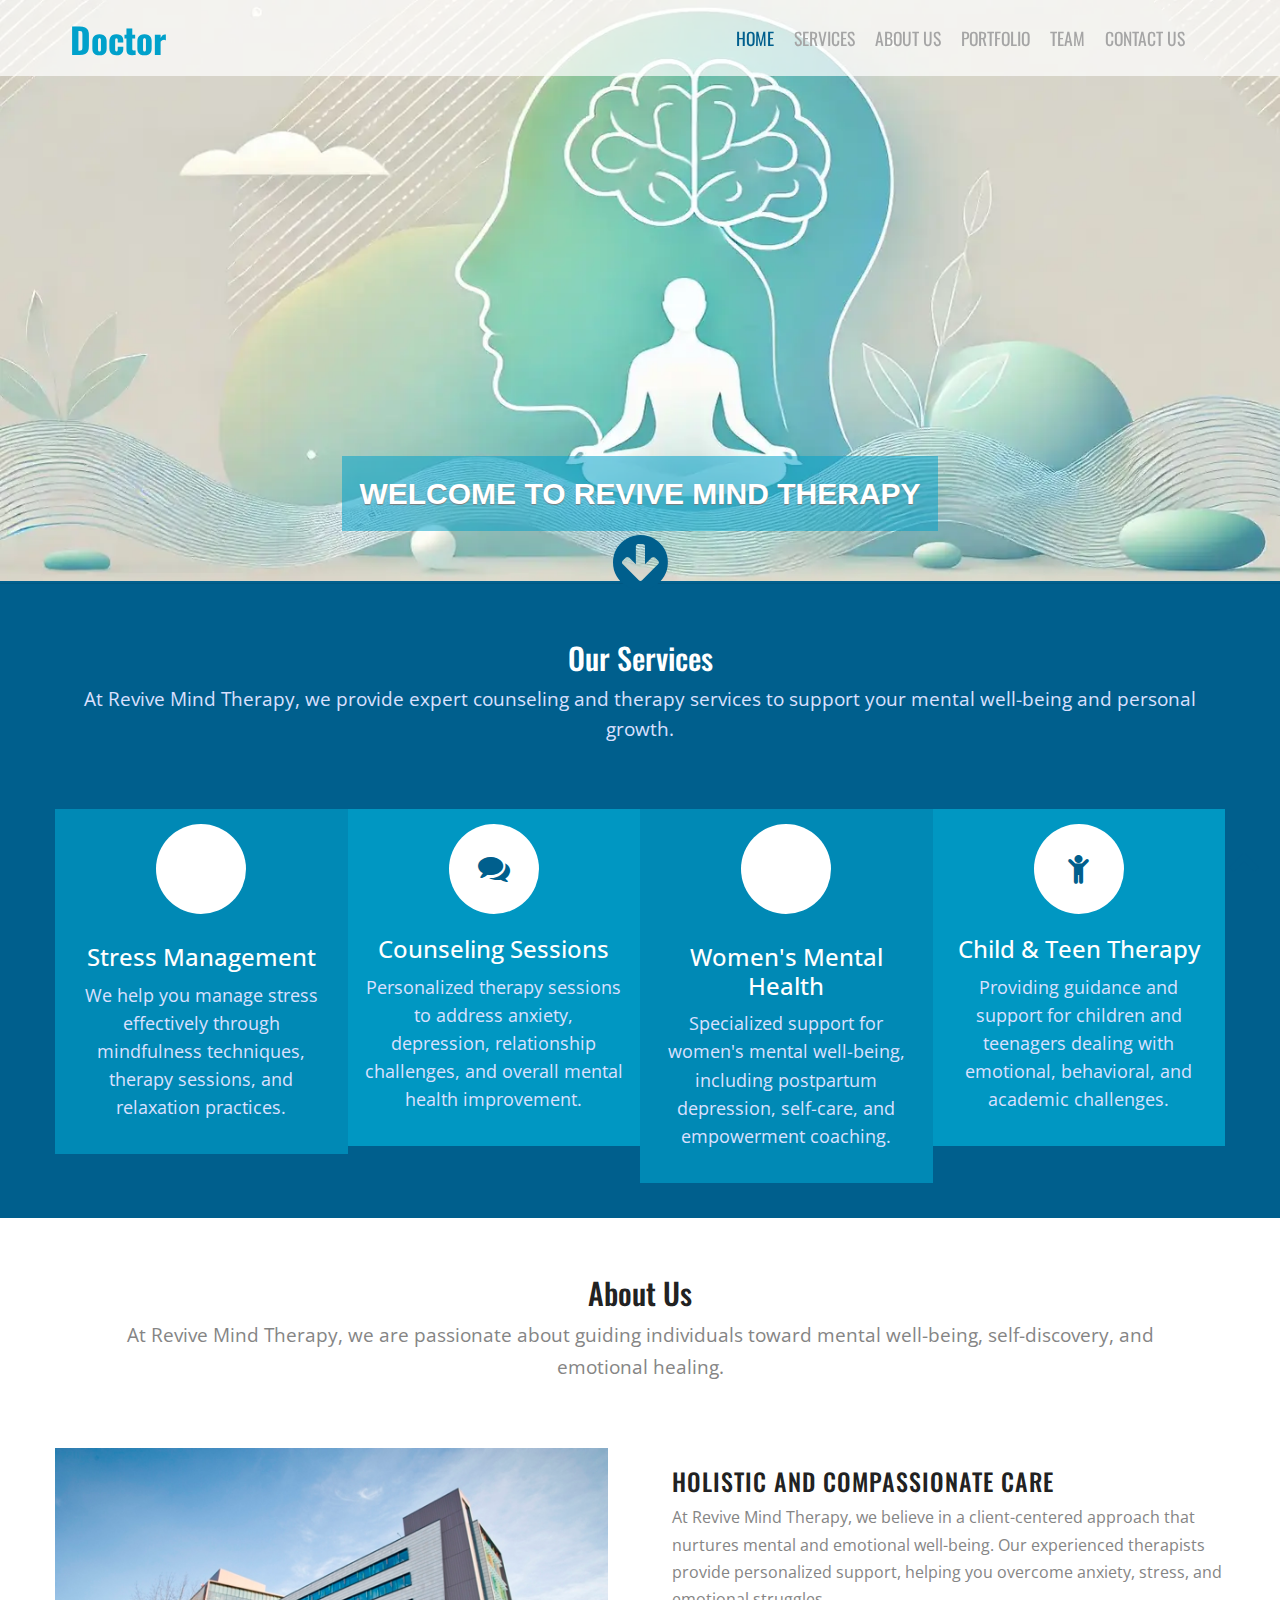
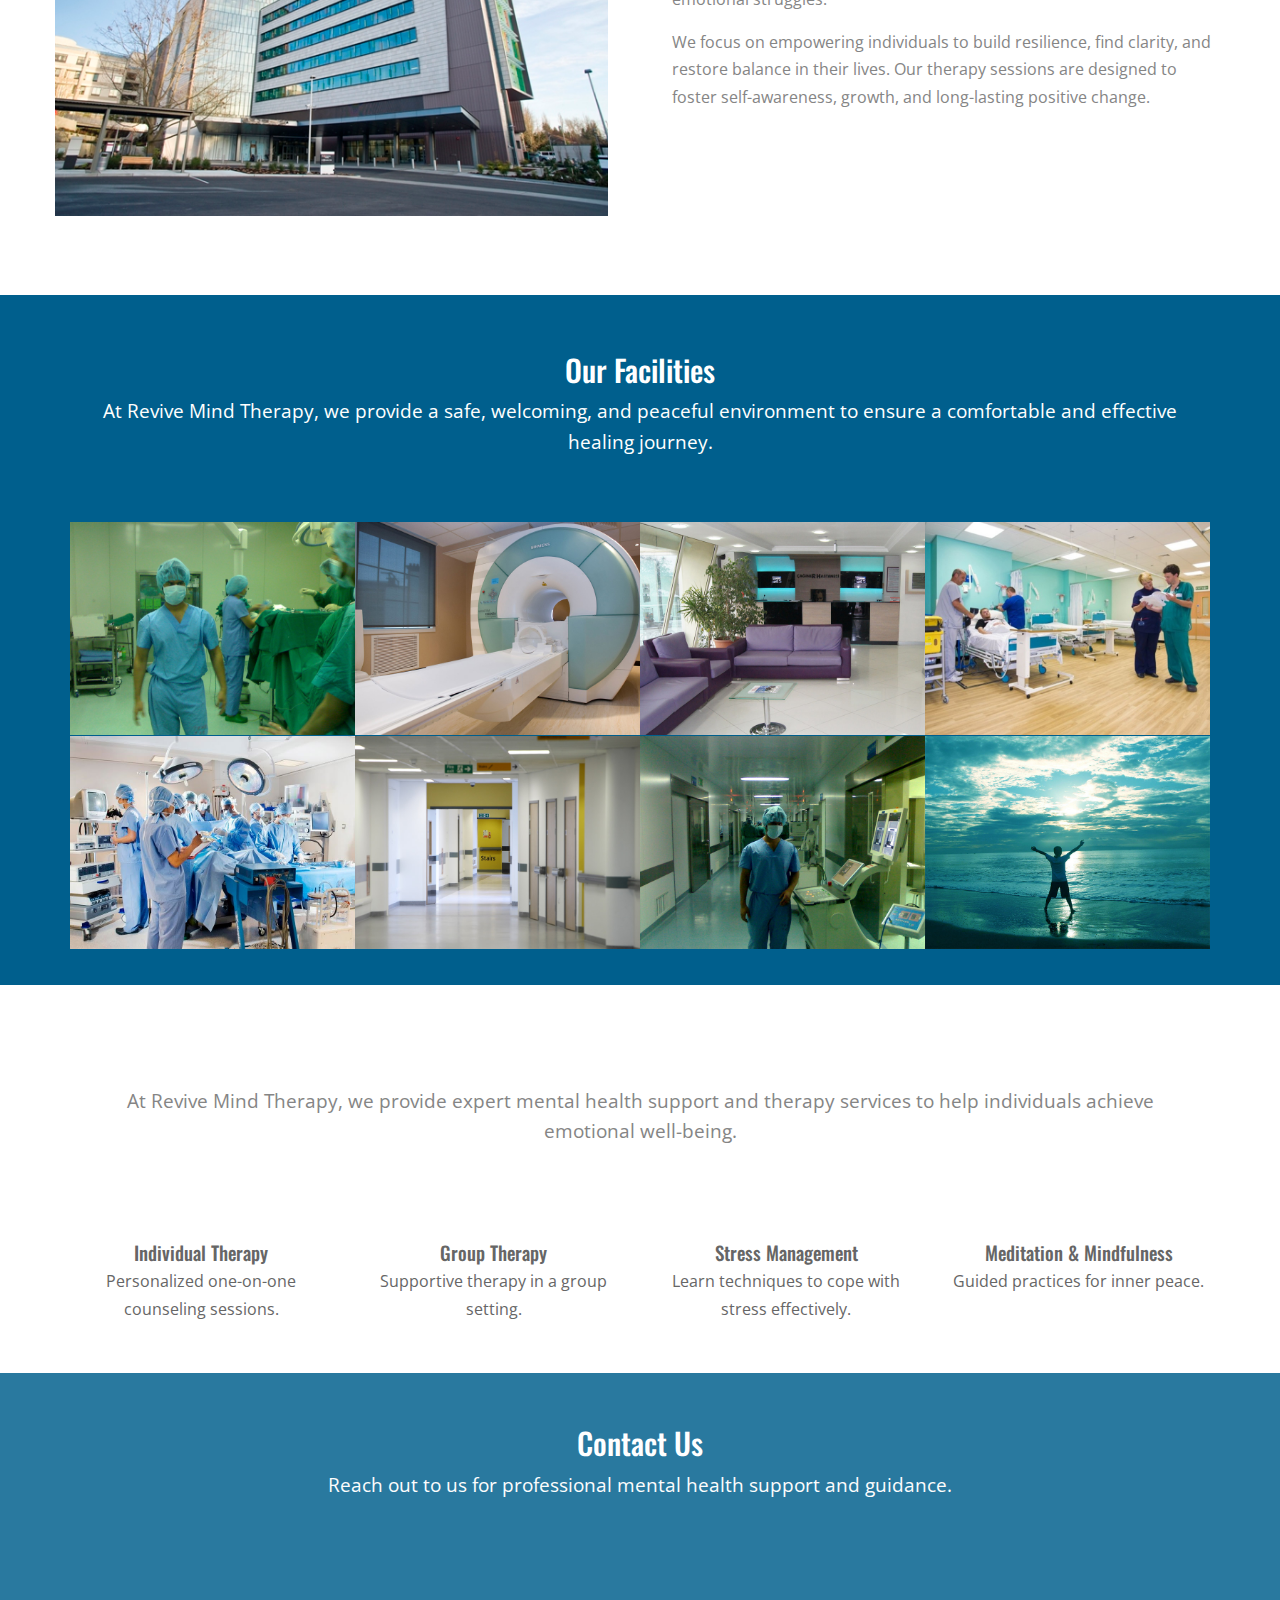
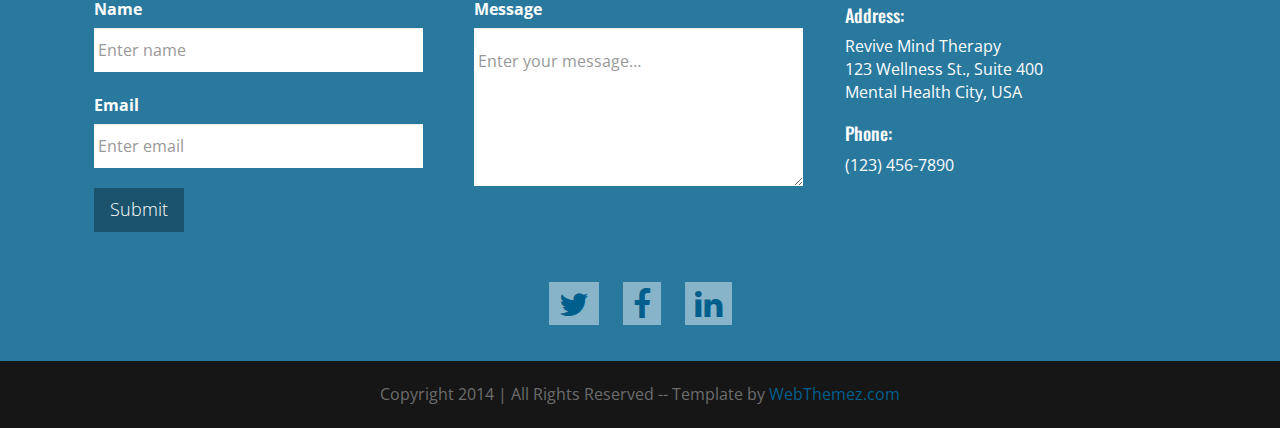
==== index.html @ 70c785b3 "ss" ====
<!--
Author: WebThemez
Author URL: http://webthemez.com
License: Creative Commons Attribution 3.0 Unported
License URL: http://creativecommons.org/licenses/by/3.0/
-->
<!doctype html>
<!--[if IE 7 ]>    <html lang="en-gb" class="isie ie7 oldie no-js"> <![endif]-->
<!--[if IE 8 ]>    <html lang="en-gb" class="isie ie8 oldie no-js"> <![endif]-->
<!--[if IE 9 ]>    <html lang="en-gb" class="isie ie9 no-js"> <![endif]-->
<!--[if (gt IE 9)|!(IE)]><!-->
<html lang="en-gb" class="no-js">
<!--<![endif]-->
<head>
<meta charset="utf-8">
<meta name="viewport" content="width=device-width, initial-scale=1, maximum-scale=1">
<!--[if lt IE 9]> 
    <meta http-equiv="X-UA-Compatible" content="IE=edge,chrome=1">
    <![endif]-->
<title>WebThemez - Single page website</title>
<meta name="description" content="">
<meta name="author" content="WebThemez">
<!--[if lt IE 9]>
        <script src="http://html5shim.googlecode.com/svn/trunk/html5.js"></script>
    <![endif]-->
<!--[if lte IE 8]>
		<script type="text/javascript" src="http://explorercanvas.googlecode.com/svn/trunk/excanvas.js"></script>
	<![endif]-->
<link rel="stylesheet" href="css/bootstrap.min.css" />
<link rel="stylesheet" type="text/css" href="css/isotope.css" media="screen" />
<link rel="stylesheet" href="js/fancybox/jquery.fancybox.css" type="text/css" media="screen" />
<link href="css/animate.css" rel="stylesheet" media="screen">
<!-- Owl Carousel Assets -->
<link href="js/owl-carousel/owl.carousel.css" rel="stylesheet">
<link rel="stylesheet" href="css/styles.css" />
<!-- Font Awesome -->
<link href="font/css/font-awesome.min.css" rel="stylesheet">
</head>

<body>
<header class="header">
  <div class="container">
    <nav class="navbar navbar-inverse" role="navigation">
      <div class="navbar-header">
        <button type="button" id="nav-toggle" class="navbar-toggle" data-toggle="collapse" data-target="#main-nav"> <span class="sr-only">Toggle navigation</span> <span class="icon-bar"></span> <span class="icon-bar"></span> <span class="icon-bar"></span> </button>
        <a href="#" class="navbar-brand scroll-top logo  animated bounceInLeft"><b><i></i>Doctor</b></a> </div>
      <!--/.navbar-header-->
      <div id="main-nav" class="collapse navbar-collapse">
        <ul class="nav navbar-nav" id="mainNav">
          <li class="active" id="firstLink"><a href="#home" class="scroll-link">Home</a></li>
          <li><a href="#services" class="scroll-link">Services</a></li>
          <li><a href="#aboutUs" class="scroll-link">About Us</a></li>
          <li><a href="#work" class="scroll-link">Portfolio</a></li>
          <li><a href="#team" class="scroll-link">Team</a></li>
          <li><a href="#contactUs" class="scroll-link">Contact Us</a></li>
        </ul>
      </div>
      <!--/.navbar-collapse--> 
    </nav>
    <!--/.navbar--> 
  </div>
  <!--/.container--> 
</header>
<!--/.header-->
<div id="#top"></div>
<section id="home">
  <div class="banner-container"> <img src="images/banner1.webp" alt="banner" />
    <div class="container banner-content">
      <div class="hero-text animated fadeInDownBig">
        <h1 class="responsive-headline" style="font-size: 40px;">Welcome to Revive Mind Therapy</h1>
        <a href="#basics" class="arrow-link"> <i class="fa fa-arrow-circle-down fa-2x"></i> </a> 
        <!--<p>Your journey to mental well-being starts here.</p>--> 
      </div>
    </div>
  </div>
</section>
<section id="services" class="page-section colord">
  <div class="container">
    <div class="heading text-center"> 
      <!-- Heading -->
      <h2>Our Services</h2>
      <p>At Revive Mind Therapy, we provide expert counseling and therapy services to support your mental well-being and personal growth.</p>
    </div>
    <div class="row"> 
      <!-- item -->
      <div class="col-md-3 text-center c1"> <i class="fa fa-heartbeat fa-2x circle"></i>
        <h3><span class="id-color">Stress Management</span></h3>
        <p>We help you manage stress effectively through mindfulness techniques, therapy sessions, and relaxation practices.</p>
      </div>
      <!-- end: --> 
      
      <!-- item -->
      <div class="col-md-3 text-center c2"> <i class="fa fa-comments fa-2x circle"></i>
        <h3><span class="id-color">Counseling Sessions</span></h3>
        <p>Personalized therapy sessions to address anxiety, depression, relationship challenges, and overall mental health improvement.</p>
      </div>
      <!-- end: --> 
      
      <!-- item -->
      <div class="col-md-3 text-center c1"> <i class="fa fa-venus fa-2x circle"></i>
        <h3><span class="id-color">Women's Mental Health</span></h3>
        <p>Specialized support for women's mental well-being, including postpartum depression, self-care, and empowerment coaching.</p>
      </div>
      <!-- end: --> 
      
      <!-- item -->
      <div class="col-md-3 text-center c2"> <i class="fa fa-child fa-2x circle"></i>
        <h3><span class="id-color">Child & Teen Therapy</span></h3>
        <p>Providing guidance and support for children and teenagers dealing with emotional, behavioral, and academic challenges.</p>
      </div>
      <!-- end:--> 
    </div>
  </div>
</section>

  <!--/.container--> 
<section id="aboutUs">
  <div class="container">
    <div class="heading text-center"> 
      <!-- Heading -->
      <h2>About Us</h2>
      <p>At Revive Mind Therapy, we are passionate about guiding individuals toward mental well-being, self-discovery, and emotional healing.</p>
    </div>
    <div class="row feature design">
      <div class="six columns right">
        <h3>Holistic and Compassionate Care</h3>
        <p>At Revive Mind Therapy, we believe in a client-centered approach that nurtures mental and emotional well-being. Our experienced therapists provide personalized support, helping you overcome anxiety, stress, and emotional struggles.</p>
        <p>We focus on empowering individuals to build resilience, find clarity, and restore balance in their lives. Our therapy sessions are designed to foster self-awareness, growth, and long-lasting positive change.</p>
      </div>
      <div class="six columns feature-media left"> <img src="images/feature-img-1.png" alt=""> </div>
    </div>
  </div>
</section>

<section id="work" class="page-section page">
  <div class="container text-center">
    <div class="heading">
      <h2>Our Facilities</h2>
      <p>At Revive Mind Therapy, we provide a safe, welcoming, and peaceful environment to ensure a comfortable and effective healing journey.</p>
    </div>
    <div class="row">
      <div class="col-md-12">
        <div id="portfolio">
          <ul class="items list-unstyled clearfix animated fadeInRight showing" data-animation="fadeInRight" style="position: relative; height: 438px;">
            <li class="item branding" style="position: absolute; left: 0px; top: 0px;"> 
              <a href="images/work/1.jpg" class="fancybox"> 
                <img src="images/work/1.jpg" alt="">
                <div class="overlay"> <span>Serene Therapy Rooms</span> </div>
              </a> 
            </li>
            <li class="item photography" style="position: absolute; left: 292px; top: 0px;"> 
              <a href="images/work/2.jpg" class="fancybox"> 
                <img src="images/work/2.jpg" alt="">
                <div class="overlay"> <span>Mindfulness & Meditation Spaces</span> </div>
              </a> 
            </li>
            <li class="item branding" style="position: absolute; left: 585px; top: 0px;"> 
              <a href="images/work/3.jpg" class="fancybox"> 
                <img src="images/work/3.jpg" alt="">
                <div class="overlay"> <span>Private Counseling Areas</span> </div>
              </a> 
            </li>
            <li class="item photography" style="position: absolute; left: 877px; top: 0px;"> 
              <a href="images/work/4.jpg" class="fancybox"> 
                <img src="images/work/4.jpg" alt="">
                <div class="overlay"> <span>Relaxation & Wellness Lounge</span> </div>
              </a> 
            </li>
            <li class="item photography" style="position: absolute; left: 0px; top: 219px;"> 
              <a href="images/work/5.jpg" class="fancybox"> 
                <img src="images/work/5.jpg" alt="">
                <div class="overlay"> <span>Support Group Spaces</span> </div>
              </a> 
            </li>
            <li class="item web" style="position: absolute; left: 292px; top: 219px;"> 
              <a href="images/work/6.jpg" class="fancybox"> 
                <img src="images/work/6.jpg" alt="">
                <div class="overlay"> <span>One-on-One Consultation Rooms</span> </div>
              </a> 
            </li>
            <li class="item photography" style="position: absolute; left: 585px; top: 219px;"> 
              <a href="images/work/7.jpg" class="fancybox"> 
                <img src="images/work/7.jpg" alt="">
                <div class="overlay"> <span>Holistic Healing Areas</span> </div>
              </a> 
            </li>
            <li class="item web" style="position: absolute; left: 877px; top: 219px;"> 
              <a href="images/work/8.jpg" class="fancybox"> 
                <img src="images/work/8.jpg" alt="">
                <div class="overlay"> <span>Tranquil Outdoor Spaces</span> </div>
              </a> 
            </li>
          </ul>
        </div>
      </div>
    </div>
  </div>
</section>

<section id="services" class="page-section">
  <div class="container">
    <div class="heading text-center"> 
      <!-- Heading -->
      <h2>Our Services</h2>
      <p>At Revive Mind Therapy, we provide expert mental health support and therapy services to help individuals achieve emotional well-being.</p>
    </div>
    <div class="team-content">
      <div class="row">
        <div class="col-md-3 col-sm-6 col-xs-6"> 
          <div class="team-member pDark"> 
            <div class="member-img"> 
              <img class="img-responsive" src="images/service-1.jpg" alt=""> </div>
            <h4>Individual Therapy</h4>
            <span class="pos">Personalized one-on-one counseling sessions.</span> </div>
        </div>
        <div class="col-md-3 col-sm-6 col-xs-6"> 
          <div class="team-member pDark"> 
            <div class="member-img"> 
              <img class="img-responsive" src="images/service-2.jpg" alt=""> </div>
            <h4>Group Therapy</h4>
            <span class="pos">Supportive therapy in a group setting.</span> </div>
        </div>
        <div class="col-md-3 col-sm-6 col-xs-6"> 
          <div class="team-member pDark"> 
            <div class="member-img"> 
              <img class="img-responsive" src="images/service-3.jpg" alt=""> </div>
            <h4>Stress Management</h4>
            <span class="pos">Learn techniques to cope with stress effectively.</span> </div>
        </div>
        <div class="col-md-3 col-sm-6 col-xs-6"> 
          <div class="team-member pDark"> 
            <div class="member-img"> 
              <img class="img-responsive" src="images/service-4.jpg" alt=""> </div>
            <h4>Meditation & Mindfulness</h4>
            <span class="pos">Guided practices for inner peace.</span> </div>
        </div>
      </div>
    </div>
  </div>
</section>
<section id="contactUs" class="contact-parlex">
  <div class="parlex-back">
    <div class="container">
      <div class="row">
        <div class="heading text-center"> 
          <!-- Heading -->
          <h2>Contact Us</h2>
          <p>Reach out to us for professional mental health support and guidance.</p>
        </div>
      </div>
      <div class="row mrgn30">
        <form method="post" action="" id="contactfrm" role="form">
          <div class="col-sm-4">
            <div class="form-group">
              <label for="name">Name</label>
              <input type="text" class="form-control" name="name" id="name" placeholder="Enter name" title="Please enter your name (at least 2 characters)">
            </div>
            <div class="form-group">
              <label for="email">Email</label>
              <input type="email" class="form-control" name="email" id="email" placeholder="Enter email" title="Please enter a valid email address">
              <button name="submit" type="submit" class="btn btn-lg btn-primary" id="submit">Submit</button>
            </div>
          </div>
          <div class="col-sm-4">
            <div class="form-group">
              <label for="comments">Message</label>
              <textarea name="comment" class="form-control" id="comments" cols="3" rows="5" placeholder="Enter your message…" title="Please enter your message (at least 10 characters)"></textarea>
            </div>
            <div class="result"></div>
          </div>
        </form>
        <div class="col-sm-4">
          <h4>Address:</h4>
          <address>
          Revive Mind Therapy<br>
          123 Wellness St., Suite 400<br>
          Mental Health City, USA <br>
          </address>
          <h4>Phone:</h4>
          <address>
          (123) 456-7890<br>
          </address>
        </div>
      </div>
    </div>
    <div class="container">
      <div class="social text-center"> <a href="#"><i class="fa fa-twitter"></i></a> <a href="#"><i class="fa fa-facebook"></i></a> <a href="#"><i class="fa fa-linkedin"></i></a> </div>
    </div>
  </div>
</section>

<!--/.page-section-->
<section class="copyright">
  <div class="container">
    <div class="row">
      <div class="col-sm-12 text-center"> Copyright 2014 | All Rights Reserved -- Template by <a href="http://webThemez.com">WebThemez.com</a> </div>
    </div>
    <!-- / .row --> 
  </div>
</section>
<a href="#top" class="topHome"><i class="fa fa-chevron-up fa-2x"></i></a> 

<!--[if lte IE 8]><script src="//ajax.googleapis.com/ajax/libs/jquery/1.11.0/jquery.min.js"></script><![endif]--> 
<script src="js/modernizr-latest.js"></script> 
<script src="js/jquery-1.8.2.min.js" type="text/javascript"></script> 
<script src="js/bootstrap.min.js" type="text/javascript"></script> 
<script src="js/jquery.isotope.min.js" type="text/javascript"></script> 
<script src="js/fancybox/jquery.fancybox.pack.js" type="text/javascript"></script> 
<script src="js/jquery.nav.js" type="text/javascript"></script> 
<script src="js/jquery.fittext.js"></script> 
<script src="js/waypoints.js"></script> 
<script src="js/custom.js" type="text/javascript"></script> 
<script src="js/owl-carousel/owl.carousel.js"></script>
</body>
</html>
---- css/isotope.css ----
/* Start: Recommended Isotope styles */

/**** Isotope Filtering ****/

.isotope-item {
  z-index: 2; 
padding: 5px;
background: #FFE4A9;
}

.isotope-hidden.isotope-item {
  pointer-events: none;
  z-index: 1;
}

/**** Isotope CSS3 transitions ****/

.isotope,
.isotope .isotope-item {
  -webkit-transition-duration: 0.8s;
     -moz-transition-duration: 0.8s;
      -ms-transition-duration: 0.8s;
       -o-transition-duration: 0.8s;
          transition-duration: 0.8s;
}

.isotope {
  -webkit-transition-property: height, width;
     -moz-transition-property: height, width;
      -ms-transition-property: height, width;
       -o-transition-property: height, width;
          transition-property: height, width;
}

.isotope .isotope-item {
  -webkit-transition-property: -webkit-transform, opacity;
     -moz-transition-property:    -moz-transform, opacity;
      -ms-transition-property:     -ms-transform, opacity;
       -o-transition-property:         top, left, opacity;
          transition-property:         transform, opacity;
}

/**** disabling Isotope CSS3 transitions ****/

.isotope.no-transition,
.isotope.no-transition .isotope-item,
.isotope .isotope-item.no-transition {
  -webkit-transition-duration: 0s;
     -moz-transition-duration: 0s;
      -ms-transition-duration: 0s;
       -o-transition-duration: 0s;
          transition-duration: 0s;
}

/* End: Recommended Isotope styles */



/* disable CSS transitions for containers with infinite scrolling*/
.isotope.infinite-scrolling {
  -webkit-transition: none;
     -moz-transition: none;
      -ms-transition: none;
       -o-transition: none;
          transition: none;
}



/**** Isotope styles ****/

/* required for containers to inherit vertical size from window */
/*html,
body {
  height: 100%;
}*/

#container {
  border: 1px solid #666;
  padding: 5px;
  margin-bottom: 20px;
}

.element {
  width: 110px;
  height: 110px;
  margin: 5px;
  float: left;
  overflow: hidden;
  position: relative;
  background: #888;
  color: #222;
  -webkit-border-top-right-radius: 1.2em;
      -moz-border-radius-topright: 1.2em;
          border-top-right-radius: 1.2em;
}

.element.alkali          { background: #F00; background: hsl(   0, 100%, 50%); }
.element.alkaline-earth  { background: #F80; background: hsl(  36, 100%, 50%); }
.element.lanthanoid      { background: #FF0; background: hsl(  72, 100%, 50%); }
.element.actinoid        { background: #0F0; background: hsl( 108, 100%, 50%); }
.element.transition      { background: #0F8; background: hsl( 144, 100%, 50%); }
.element.post-transition { background: #0FF; background: hsl( 180, 100%, 50%); }
.element.metalloid       { background: #08F; background: hsl( 216, 100%, 50%); }
.element.other.nonmetal  { background: #00F; background: hsl( 252, 100%, 50%); }
.element.halogen         { background: #F0F; background: hsl( 288, 100%, 50%); }
.element.noble-gas       { background: #F08; background: hsl( 324, 100%, 50%); }


.element * {
  position: absolute;
  margin: 0;
}

.element .symbol {
  left: 0.2em;
  top: 0.4em;
  font-size: 3.8em;
  line-height: 1.0em;
  color: #FFF;
}
.element.large .symbol {
  font-size: 4.5em;
}

.element.fake .symbol {
  color: #000;
}

.element .name {
  left: 0.5em;
  bottom: 1.6em;
  font-size: 1.05em;
}

.element .weight {
  font-size: 0.9em;
  left: 0.5em;
  bottom: 0.5em;
}

.element .number {
  font-size: 1.25em;
  font-weight: bold;
  color: hsla(0,0%,0%,.5);
  right: 0.5em;
  top: 0.5em;
}

.variable-sizes .element.width2 { width: 230px; }

.variable-sizes .element.height2 { height: 230px; }

.variable-sizes .element.width2.height2 {
  font-size: 2.0em;
}

.element.large,
.variable-sizes .element.large,
.variable-sizes .element.large.width2.height2 {
  font-size: 3.0em;
  width: 350px;
  height: 350px;
  z-index: 100;
}

.clickable .element:hover {
  cursor: pointer;
}

.clickable .element:hover h3 {
  text-shadow:
    0 0 10px white,
    0 0 10px white
  ;
}

.clickable .element:hover h2 {
  color: white;
}
---- css/styles.css ----
/*--
Author: WebThemez
Author URL: http://webthemez.com
License: Creative Commons Attribution 3.0 Unported
License URL: http://creativecommons.org/licenses/by/3.0/
--*/

@import url(http://fonts.googleapis.com/css?family=Open+Sans:400,700,600);
@import url(http://fonts.googleapis.com/css?family=Oswald:400,700);
* {
	margin: 0;
	padding: 0;
	font-family: 'Open Sans', sans-serif;
}
body {
	height: 100%;
	font-family: 'Open Sans', sans-serif;
	font-size: 16px;
	line-height: 1.7;
	color: #666666;
	-webkit-font-smoothing: antialiased;
	-webkit-text-size-adjust: 100%;
	background: #fff;
	transition: all 0.3s linear;
	-webkit-transition: all 0.3s linear;
	-moz-transition: all 0.3s linear;
	-o-transition: all 0.3s linear;
}
::selection {
	color: #fff;
	background: #005f8d;
}

::-moz-selection {
 color: #fff;
 background: #005f8d;
}
p {
	color: #858585;
	margin: 0 0 1em !important;
}
h1, h2, h3, h4, h5, h6 {
	font-family: 'Oswald', sans-serif;
}
.fitImage {
	max-width: 100%;
	vertical-align: middle;
	display: inline-block;
}
.animated {
	/* -webkit-animation-duration: 1s; */
	animation-duration: 1s;
	-webkit-animation-delay: 0s;
	animation-delay: 0s;
}
.mcbook {
	opacity: 0;
}
.show {
	opacity: 1;
}
.pDark p {
	color: #6D6D6D;
}
#services .circle:hover {
	transform: rotate(360deg);
	-webkit-transform: rotate(360deg);
	-moz-transform: rotate(360deg);
	-o-transform: rotate(360deg);
	-ms-transform: rotateY(360deg);
	transition: all 0.2s linear 0s;
	-webkit-transition: all 0.2s linear 0s;
	-moz-transition: all 0.2s linear 0s;
	-o-transition: all 0.2s linear 0s;
}
.pDark h3 {
	color: #BEBEBE;
}
.btn {
	background: #005f8d;
}
.btn:hover {
	background: #145AC4;
}
.btn, .form-control, .team-socials i {
	border-radius: 5px !important;
}
.form-group {
	margin: 0 auto;
	margin-bottom: 15px;
	width: 95%;
}
.form-control {
	border: none;
	padding: 22px 4px;
	outline: none;
	color: #5A5A5A;
	margin: 0;
	width: 210px;
	max-width: 100%;
	display: block;
	margin-bottom: 20px;
	background: #fff;
	font-size: inherit;
	border-radius: 0px !important;
	width: 99%;
}
.button-outline {
	-webkit-font-smoothing: antialiased;
	display: inline-block;
	vertical-align: middle;
	zoom: 1;
	color: #fff;
	padding: 10px 25px;
	border: 2px solid #fff;
	border-radius: 0px;
	font-size: 16px;
	font-weight: 400;
	background: rgba(255,255,255,0.15);
}
.button-outline:hover {
	color: #fff;
	background: rgba(255,255,255,0.35);
}
a {
	color: #005f8d;
	text-decoration: none;
	text-shadow: none;
	-webkit-transition: all 0.2s linear;
	-moz-transition: all 0.2s linear;
	-ms-transition: all 0.2s linear;
	-o-transition: all 0.2s linear;
	transition: all 0.2s linear;
}
a:hover {
	color: #000;
	text-decoration: none;
}
.btn {
	border: 0px;
	border-radius: 0px;
}
.btn-primary {
	background: #005f8d;
}
.form-control {
	border-radius: 0px;
}
.mrgn30 {
	margin: 30px 0;
}
.copyright {
	color: #6D6D6D;
	background: #161616;
	padding: 20px 0;
}
#top {
	position: relative;
}
.topHome {
	position: fixed;
	bottom: 20px;
	right: 20px;
	z-index: 5;
}
.topHome:hover {
	color: #F89F9F;
}
/* Header 
----------------------------------------------*/
#section-top {
	background: #4E4E4E;
}
#section-top ul {
	margin: 0;
	padding: 0;
	list-style: none;
	float: right;
}
#section-top ul li {
	display: inline-block;
}
#section-top ul li a {
	border-radius: 2px;
	display: inline-block;
	height: 35px;
	line-height: 35px;
	width: 35px;
	text-align: center;
}
#section-top .region-top-first {
	float: right;
}
.header {
	position: fixed;
	width: 100%;
	z-index: 50;
	border-radius: 0;
	top: 0px;
	background: rgba(255, 255, 255, 0.70);
}
.addBg {
	background: #00a1cb;
	transition: all 0.3s linear;
	-webkit-transition: all 0.3s linear;
	-moz-transition: all 0.3s linear;
	-o-transition: all 0.3s linear;
}
.navbar-inverse {
	background: transparent;
}
.navbar-inverse .navbar-toggle {
	background-color: #005f8d;
}
.navbar-inverse .navbar-toggle .icon-bar {
/*background-color: #005f8d;*/
}
.navbar-inverse .navbar-toggle:hover, .navbar-inverse .navbar-toggle:focus {
	background: #005f8d;
}
.navbar-inverse .navbar-nav > li > a:hover, .navbar-inverse .navbar-nav > li > a:focus {
	color: #00a1cb;
}
.addBg .navbar-inverse .navbar-nav > li > a:hover, .navbar-inverse .navbar-nav > li > a:focus {
	color: #005f8d;
}
.navbar-inverse .navbar-toggle:hover .icon-bar {
	background: #fff;
}
.navbar-toggle {
}
.hero-text h1 {
	color: #fff !important;
}
.hero-text {
	color: #000;
	width: 83%;
	text-align: center;
	margin: 40% auto 24px auto;
	font-family: 'Oswald', sans-serif;
}
.hero-text p {
	font-family: 'Oswald', sans-serif;
	padding: 0;
	margin: 12px 8% 0;
	text-shadow: 0px 1px 2px rgba(0, 0, 0, .2);
}
/*.carousel-inner*/
#myCarousel {
	margin-top: 50px;
	border-bottom: 4px solid #005f8d;
}
.carousel-inner > .item {
}
.carousel-caption {
	padding: 0px;
	bottom: 40%;
	display: block;
	height: 80px;
}
.carousel-caption h1 {
	font-size: 45px;
	padding: 10px 15px;
	background: rgba(128, 180, 33, 0.80);
	color: #FFFFFF;
	text-shadow: none;
	font-weight: bold;
	display: inline-block;
}
.carousel-caption h3 {
	font-size: 30px;
	color: #1C4604;
	font-weight: bold;
	text-shadow: #fff 1px 1px 1px;
}
.actionPanel {
	padding: 25px 0;
	background: #005f8d;
}
.actionPanel h3 {
	margin: 0px;
}
.circle {
	background: #fff;
	height: 90px;
	width: 90px;
	border-radius: 95px;
	color: #005f8d;
	line-height: 90px !important;
}
#section-strapline {
	background: #f00bfff;
	line-height: 42px;
	clear: both;
}
/*----Nav ----*/
.header .navbar-brand {
	float: left;
	padding: 22px 15px;
	line-height: 18px;
	height: 50px;/*color:#005f8d;*/
}
.navbar-brand b {
	color: #00a1cb;
	font-family: 'Oswald', sans-serif;
	font-weight: 900;
}
.addBg .navbar-brand b {
	color: #fff;
}
.navbar-brand b i {
	color: #fff;
	font-style: normal;
}
.logo {
	font-size: 2.2em;
	text-shadow: none;
	margin: 8px 0 0 0;
}
.logo:hover {
	color: #5A5A5A;
}
.header .navbar {
	margin: 0;
	background: transparent;
	border: 0;
}
.navbar-inverse .navbar-nav > li > a {
	color: #A5A5A5;
	font-size: 1.2em;
	line-height: normal;
	margin: 17px;
	padding: 6px 0px !important;
	border-radius: 5px;
	font-family: 'Oswald', sans-serif;
	font-weight: 400;
	text-transform: uppercase;
}
.addBg .navbar-inverse .navbar-nav > li > a {
	color: #fff;
}
.navbar-inverse .navbar-nav > .active > a, .navbar-inverse .navbar-nav > .active > a:hover, .navbar-inverse .navbar-nav > .active > a:focus {
	color: #005f8d;
	background: none;
	border-radius: 0px;
}
.addBg .navbar-inverse .navbar-nav > .active > a, .addBg .navbar-inverse .navbar-nav > .active > a:hover, .addBg .navbar-inverse .navbar-nav > .active > a:focus {
	color: #00486B;
	background: none;
	border-radius: 0px;
}
.navbar-inverse .navbar-nav > .active {
}
.header .navbar-nav > li > a {
	padding: 25px 18px;
}
.page-section {
	width: 100%;
	height: auto;
	padding: 35px 0;
}
.noPadd {
	padding: 0;
}
.page-section h1 {
	font-size: 3.5em;
	margin: 90px 0 30px;
	line-height: 1.2em;
}
.page-section h1 span {
	font-weight: 200;
}
.page-section h2 {
	color: #005f8d;
}
.page-section p {
	font-size: 1.1em;
	line-height: 1.6em;
}
.darkBg {
	background: #000;
}
.darkBg .fa {
	color: #005f8d;
}
/*--- Banner ----*/
.banner-container {
	width: 100%;
	position: relative;
	padding: 0px;
	box-shadow: 0px 0px 1px rgba(0,0,0,0.4);
	/*background: url("../images/banner-bg.jpg") no-repeat;*/
	background-size: 100% 100%;
	background-size: cover;
	position: relative;
	border-bottom: 2px #005f8d solid;
}
.banner-container > img {
	width: 100%;
}
.banner-content {
	position: absolute;
	z-index: 3;
	top: 0px;
	left: 0px;
	right: 0px;
}
.hero-text h1 {
	color: #fff;
	font-size: 6.5em;
	margin: 2% 0 30px;
	line-height: 1.5em;
	font-family: 'Roboto', sans-serif;
	text-shadow: 1px 1px 1px #8F8F8F;
	font-weight: 900;
	font-size: 48px;
	margin: 37px 0 13px;
	text-transform: uppercase;
	text-shadow: 0 1px 1px rgba(124, 124, 124, 1);
	background: rgba(0, 161, 203, 0.53);
	display: inline-block;
	/* float: left; */
	margin: 0 auto;
	text-align: center;
	padding: 15px 17px;
}
.hero-text p {
	font-size: 1.6em;
	color: #fff;
	font-style: normal;
	font-family: 'Roboto', sans-serif;
	text-shadow: 1px 1px 1px #8F8F8F;
}
.arrow-link {
	display: block;
	font-size: 32px;
	margin-top: 20px;
	height: 60px;
	line-height: 60px;
	overflow: hidden;
	text-align: center;
	vertical-align: top;
	width: 60px;
	margin: 0 auto;
}
a.arrow-link {
	color: #005f8d;
}
a.arrow-link:hover {
	color: #005f8d;
}
.colord {
	background: #005f8d;
}
.colord p {
	color: #DAE0FF;
}
.colord h3 {
	color: #fff;
}
.c1 {
	background: rgba(0, 161, 203, 0.64);
	padding: 15px;
}
.c2 {
	background: rgba(0, 161, 203, 0.85);
	padding: 15px;
}
.c1:hover, .c2:hover {
	background: rgba(0, 43, 54, 0.89);
	cursor: pointer;
}
.hero-button {
	text-align: center;
	background: rgba(255, 255, 255, 0.36);
	border: 1px solid #fff;
	padding: 20px;
	display: inline-block;
	margin: 0 auto;
	clear: left;
	width: auto;
}
.hero-img {
	text-align: center;
	margin: 124px auto 24px auto;
}
.da-slider {
	margin: 0 auto !important;
}
.heading h2 {
	color: #222;
}
#contactUs .heading h2 {
	color: #fff;
}
.sub-heading {
	padding: 15px 0;
}
.sub-heading h2 {
	font-size: 18px;
	margin: 15px 0 8px !important;
}
.sub-heading p {
	color: #5A5A5A;
}
.heading {
	padding: 3px 10px;
	padding-bottom: 15px;
	margin-bottom: 30px;
	display: block;
}
.heading p {
	font-size: 1.2em;
}
.pdingBtm30 {
	padding-bottom: 30px;
}
.da-arrows span:after {
	width: 25px;
	height: 37px;
}
.da-arrows span {
	position: absolute;
	top: 50%;
	height: 34px;
	width: 34px;
	border-radius: 60px;
	background: none;
}
.da-dots span {
	display: inline-block;
	position: relative;
	width: 16px;
	height: 16px;
	border-radius: 50%;
	background: rgba(255, 255, 255, 0.13);
	margin: 3px;
	cursor: pointer;
	box-shadow: 1px 1px 1px rgba(0,0,0,0.1) inset, 1px 1px 1px rgba(255,255,255,0.1);
	border: 2px solid #005f8d;
}
img, video, iframe, embed, object {
	max-width: 100%;
	height: auto;
}
/* Features
    -------------------------------------------------*/
#aboutUs {
	background: #fff;
	padding-top: 35px;
	padding-bottom: 25px;
	overflow: hidden;
}
#aboutUs .feature {
	margin-top: 30px;
	margin-bottom: 54px;
}
#aboutUs .right {
	padding-left: 32px;
	float: right;
}
#aboutUs .left {
	padding-right: 32px;
	float: left;
}
#aboutUs h3 {
	font: 18px/34px;
	text-transform: uppercase;
	letter-spacing: 1px;
	color: #222;
}
.fluid-video-wrapper {
	margin-top: 18px;
}
#aboutUs .left {
	padding-right: 32px;
	float: left;
}
#aboutUs .right {
	float: right;
}
.row .six {
	width: 50%;
}
/* Services
    -------------------------------------------------*/
.grid .text-content {
	padding-left: 35%;
}
.grid .text-content {
	display: block;
	padding-left: 19%;
	padding-right: 8%;
}
.grid .grid-item {
}
.grid .text-content h5 {
	font-weight: bold;
}
.grid .grid-item .item-content {
	display: block;
	outline: none;
	text-decoration: none;
	padding: 20px 0;
}
.item-content .fa {
	position: absolute;
	color: #646464;
	font-size: 4.5em;
	top: 36px;
}
/* Team
    ---------------------------------------------------*/
.team-member {
	margin-bottom: 15px;
}
.member-img {
	overflow: hidden;
	padding: 5px;
}
.team-member .member-img img {
	max-width: 250px;
	margin: 0 auto;
}
.team-member h4 {
	font-size: 19px;
	line-height: 32px;
	margin: 10px 0 0;
	text-align: center;
}
.team-member .pos {
	display: block;
	margin: 0;
	text-align: center;
}
.team-member .contact a {
	padding: 0 8px;
}
.team-socials a {
	background: white;
	padding: 7px 0;
	margin: 2px;
}
#contactUs {
/*background: #005f8d;*/;
}
#contactUs .btn {
	border-radius: 0px !important;
	background: rgba(0, 0, 0, 0.32);
}
.descrition {
	min-height: 90px;
	/*text-align: center;*/
    /*border-bottom: 1px solid #dadde2;*/
	padding: 5px 15px;
}
.team-member {
	padding-top: 5px;
}
.team-socials {
	margin: 15px 0;
	opacity: 0;
	text-align: center;
}
.team-member:hover .team-socials {
	opacity: 1;
	-webkit-transition: all 1s ease;
	-moz-transition: all 1s ease;
	-ms-transition: all 1s ease;
	-o-transition: all 1s ease;
	transition: all 1s ease;
}
.team-socials i {
	width: 35px;
	height: 35px;
	position: relative;
	display: inline-block;
	text-align: center;
	font-size: 18px;
}
#services h2 {
	color: #fff;
}
/* --Portfolio----- */
#work {
	background: #005f8d;
	color: #fff;
}
#work h2 {
	color: #fff !important;
}
#work p {
	color: #fff;
}
#portfolio {
	width: 100%
}
#portfolio .filters {
	margin-bottom: 20px
}
#portfolio .filters li a {
	color: #999;
	font-weight: 600;
	text-transform: uppercase;
}
#portfolio .filters li a, #portfolio .filters li a:hover, #portfolio .filters li a:focus {
	color: #FF9393
}
#portfolio .filters li a.active {
	color: #fff
}
#portfolio .items {
	margin-bottom: 0
}
#portfolio .items li {
	position: relative;
	float: left;
	width: 25%;
	overflow: hidden;
}
#portfolio .items li a img {
	width: 100%;
	-webkit-transition: all 0.3s ease-in-out;
	-moz-transition: all 0.3s ease-in-out;
	-o-transition: all 0.3s ease-in-out;
	transition: all 0.3s ease-in-out;
}
#portfolio .items li a .overlay {
	position: absolute;
	top: 0;
	left: 0;
	width: 100%;
	height: 100%;
	background-color: #000;
	background-color: rgba(0,0,0,0.6);
	-webkit-transition: all 0.3s ease-in-out;
	-moz-transition: all 0.3s ease-in-out;
	-o-transition: all 0.3s ease-in-out;
	transition: all 0.3s ease-in-out;
	opacity: 0;
}
#portfolio .items li a .overlay span {
	color: #FFF;
	position: absolute;
	height: 50px;
	top: 50%;
	left: 0px;
	right: 0px;
	margin-top: -25px;
	line-height: 50px;
}
#portfolio .items li a:hover .overlay {
	opacity: 1
}
#portfolio .items li a:hover img {
	-webkit-transform: scale(1.1);
	-moz-transform: scale(1.1);
	-ms-transform: scale(1.1);
	-o-transform: scale(1.1);
	transform: scale(1.1);
}
nav#filter {
	margin-bottom: 1.5em;
}
nav#filter li {
	display: inline-block;
	margin: 0 0 0 5px;
}
nav#filter a {
	padding: 4px 12px;
	line-height: 20px;
	border: 1px solid #005f8d;
	text-decoration: none;
}
.current {
	background: #005f8d;
	color: #fff;
}
.page-section.intro {
	min-height: 600px;
}
.btn {
	font-weight: 200;
}
.btn-dark {
	background: #444;
	color: #fff;
}
.btn-dark:hover {
	background: #000;
	color: #fff;
}
.back-to-top {
	display: inline-block;
	clear: both;
	background: #fff;
	color: #333;
	padding: 0 10px 5px;
	margin: 20px 0 0;
	text-shadow: none;
}
.back-to-top:hover {
	background: #333;
	color: #fff;
	text-decoration: none;
}
hr {
	border-color: #ddd;
}
body {
	margin: 0;
	font-family: Arial, sans-serif;
}
#navigation {
	position: fixed;
	top: 0;
	right: 0;
	margin: 0;
	padding: 0;
	width: 200px;
	background: #ffffff;
	box-shadow: 0 10px 10px -10px #000000;
}
#navigation > li {
	margin: 0;
	padding: 0;
	list-style: none;
}
#navigation > li > a {
	margin: 1px;
	color: #000000;
	background: #cccccc;
	display: block;
	padding: 5px;
	text-decoration: none;
	transition: all 400ms;
}
#navigation > li > a.current, #navigation > li:hover > a {
	background: #999999;
}
.pageSection {
	min-height: 600px;
	padding: 20px;
	background: #dddddd;
}
.pageSection:nth-child(odd) {
	background: #eeeeee;
}
.socialIcons li {
	list-style: none;
	display: inline;
	margin-right: 6px;
}
footer {
	border-top: 1px solid #e5e5e5;
	padding: 45px 0;
	background: #fff;
}
.social a:hover {
	color: #000;
}
.social a {
	font-size: 32px;
	margin: 0 10px;
	color: #005f8d;
	background: rgba(255, 255, 255, 0.44);
	padding: 0px 10px;
}
.contact ul li {
	margin-bottom: 10px;
}
.contact ul li i {
	margin-right: 15px;
}
/*Clients*/
.clients #owl-demo .item {
	background: none;
}
.clients .helper {
	display: inline-block;
	height: 100%;
	vertical-align: middle;
}
.clients .helper img {
	vertical-align: middle;
	max-height: 70px;
	max-width: 80%;
}
.clients .helper:hover {
	cursor: e-resize;
}
.clients .customNavigation > a {
	font-size: 25px;
	cursor: pointer;
	margin: 0px 5px;
}
.portfolio-item img:hover {
	width: 110%;
	height: 110%;
}

@media (min-width: 768px) {
.header .navbar-brand {
	padding-left: 0;
}
.navbar-nav {
	float: right;
}
.navbar-inverse .navbar-nav > li > a {
	font-size: 1.1em;
	padding: 6px 0px !important;
	border-radius: 5px;
	margin: 19px 10px;
}
}

@media (max-width: 768px) {
.hero-text {
	color: #000;
	width: 83%;
	text-align: center;
	margin: 27% auto 24px auto;
}
.hero-text h1 {
	font-size: 21px !important;
}
a.arrow-link {
	display: none;
}
.banner-container {
	background-size: contain;
}
.row .six {
	width: auto;
}
.da-slide h2 {
	font-size: 28px;
}
.banner-content p {
	font-size: 1.2em;
	text-shadow: none;
}
.hero-img {
	display: none;
}
.da-slide p {
	width: 67%;
	top: 122px;
}
.team-member .member-img img {
	max-width: 100%;
}
.da-slider {
	height: 380px;
	width: 100%;
	min-width: initial;
	margin: 0px !important;
}
.header .navbar-nav > li > a {
	padding: 25px 12px;
}
.portfolio-item img {
	text-decoration: none;
	display: block;
	width: 330px;
	height: 228px;
	float: left;
	margin: 0 3px 3px 0;
	opacity: 1;
	-webkit-transform: scale(1, 1);
	-webkit-transition-timing-function: ease-out;
	-webkit-transition-duration: 250ms;
	-moz-transform: scale(1, 1);
	-moz-transition-timing-function: ease-out;
	-moz-transition-duration: 250ms;
}
.portfolio-item:hover .folio-info {
	top: 0px;
}
.portfolio-item .portfolio-desc .folio-info {
	padding: 0px;
}
.portfolio-item .portfolio-desc .folio-info h5 {
	font-size: 1em;
}
;
}

@media (max-width:760px) {
.header .navbar-nav > li > a {
	padding: 7px 12px;
	font-size: 14px;
}
.navbar-inverse .navbar-collapse, .navbar-inverse .navbar-form {
	border-color: #A8A8A8;
}
;
}

@media (max-width: 480px) {
.banner-container {
	background-size: contain;
}
.hero-text h1 {
	font-size: 17px !important;
}
.banner-container > img {
	width: 100%;
	height: 240px;
}
.responsive-headline {
	font-size: 16px !important
}
.hero-text {
	margin-top: 29%;
}
.navbar {
	min-height: 69px;
}
.arrow-link {
	display: none;
}
.da-slide h2 {
	font-size: 22px;
	top: 7px;
	text-shadow: none;
}
.da-slide p {
	width: 65%;
	top: 42px;
	height: 50px;
}
#section-top ul li a {
	height: 28px;
	line-height: 28px;
	width: 26px;
}
.team-socials a {
	background: white;
	padding: 1px 0;
	margin: 2px;
}
.team-socials i {
	width: 19px;
	height: 19px;
	position: relative;
	display: inline-block;
	text-align: center;
	font-size: 16px;
}
.page-section {
	padding: 0px;
}
.page-section h1 {
	font-size: 3em;
}
.page-section h2 {
	font-size: 2em;
}
.page-section p {
	font-size: 1em;
	margin: 0 0 20px;
}
.portfolio-item .portfolio-desc .folio-info h5 {
	font-size: 11px;
}
;
}

@media (max-width: 320px) {
.banner-container {
	background-size: contain;
}
.da-slider {
	height: 300px;
}
.da-slider {
	width: 100%;
	min-width: initial;
	position: relative;
	margin: 0 auto;
}
.da-dots {
	bottom: 2px;
}
.grid .text-content {
	padding-left: 29%;
	padding-right: 2%;
}
.portfolio-item:hover .folio-info {
	top: 0px;
}
.portfolio-item .portfolio-desc .folio-info h5 {
	text-transform: uppercase;
	text-align: center;
	font-weight: normal;
	font-size: 10px;
	margin: 10px 0 0 0;
}
nav#filter li {
	display: inline-block;
	margin: 0 0 23px 5px;
}
;
}
#owl-demo .item {
	background: #3fbf79;
	padding: 30px 0px;
	margin: 10px;
	color: #FFF;
	-webkit-border-radius: 3px;
	-moz-border-radius: 3px;
	border-radius: 3px;
	text-align: center;
}
.customNavigation {
	text-align: center;
}
.customNavigation a {
	-webkit-user-select: none;
	-khtml-user-select: none;
	-moz-user-select: none;
	-ms-user-select: none;
	user-select: none;
	-webkit-tap-highlight-color: rgba(0, 0, 0, 0);
}
.contact-parlex {
	padding-top: 0px;
	background-image: url('../images/banner-bg.jpg');
	background-size: cover;
	background-repeat: no-repeat;
	background-attachment: fixed;
}
.parlex-back {
	padding: 30px 0;
	background-color: rgba(0, 95, 141, 0.84);
	color: #FDFDFD !important;
}
.parlex-back .heading p {
	color: #FDFDFD;
}
#clients {
	background: #fff;
}
/*Price table*/
.flat .plan {
	border-radius: 0px;
	list-style: none;
	padding: 0 0 20px;
	margin: 0 0 15px;
	background: #fff;
	text-align: center;
	box-shadow: 0px 3px 3px rgba(0, 0, 0, 0.29) !important;
}
.flat .plan li {
	padding: 10px 15px;
	color: #ccc;
	border-top: 1px solid #f5f5f5;
	-webkit-transition: 300ms;
	transition: 300ms;
}
.flat .plan li.plan-price {
	border-top: 0;
}
.flat .plan li.plan-name {
	border-radius: 0;
	padding: 15px;
	font-size: 24px;
	line-height: 24px;
	color: #fff;
	background: #4E4E4E;
	margin-bottom: 30px;
	border-top: 0;
}
.flat .plan li > strong {
	color: #6B6B6B;
	font-weight: normal;
}
.flat .plan li.plan-action {
	margin-top: 10px;
	border-top: 0;
}
.flat .plan.featured {
	-webkit-transform: scale(1.1);
	-ms-transform: scale(1.1);
	transform: scale(1.1);
}
.flat .plan.featured:hover li.plan-name, .flat .plan:hover li.plan-name, .flat .plan.featured.plan-name {
	background: #005f8d !important;
}
.customNavigation {
	display: none;
}
#clients .heading {
	margin: 0px;
}
.isotope-item {
	margin: 0px;
	padding: 0px;
	box-sizing: border-box;
	opacity: 1;
}
.isotopeWrapper article {
	margin: 0px;
}
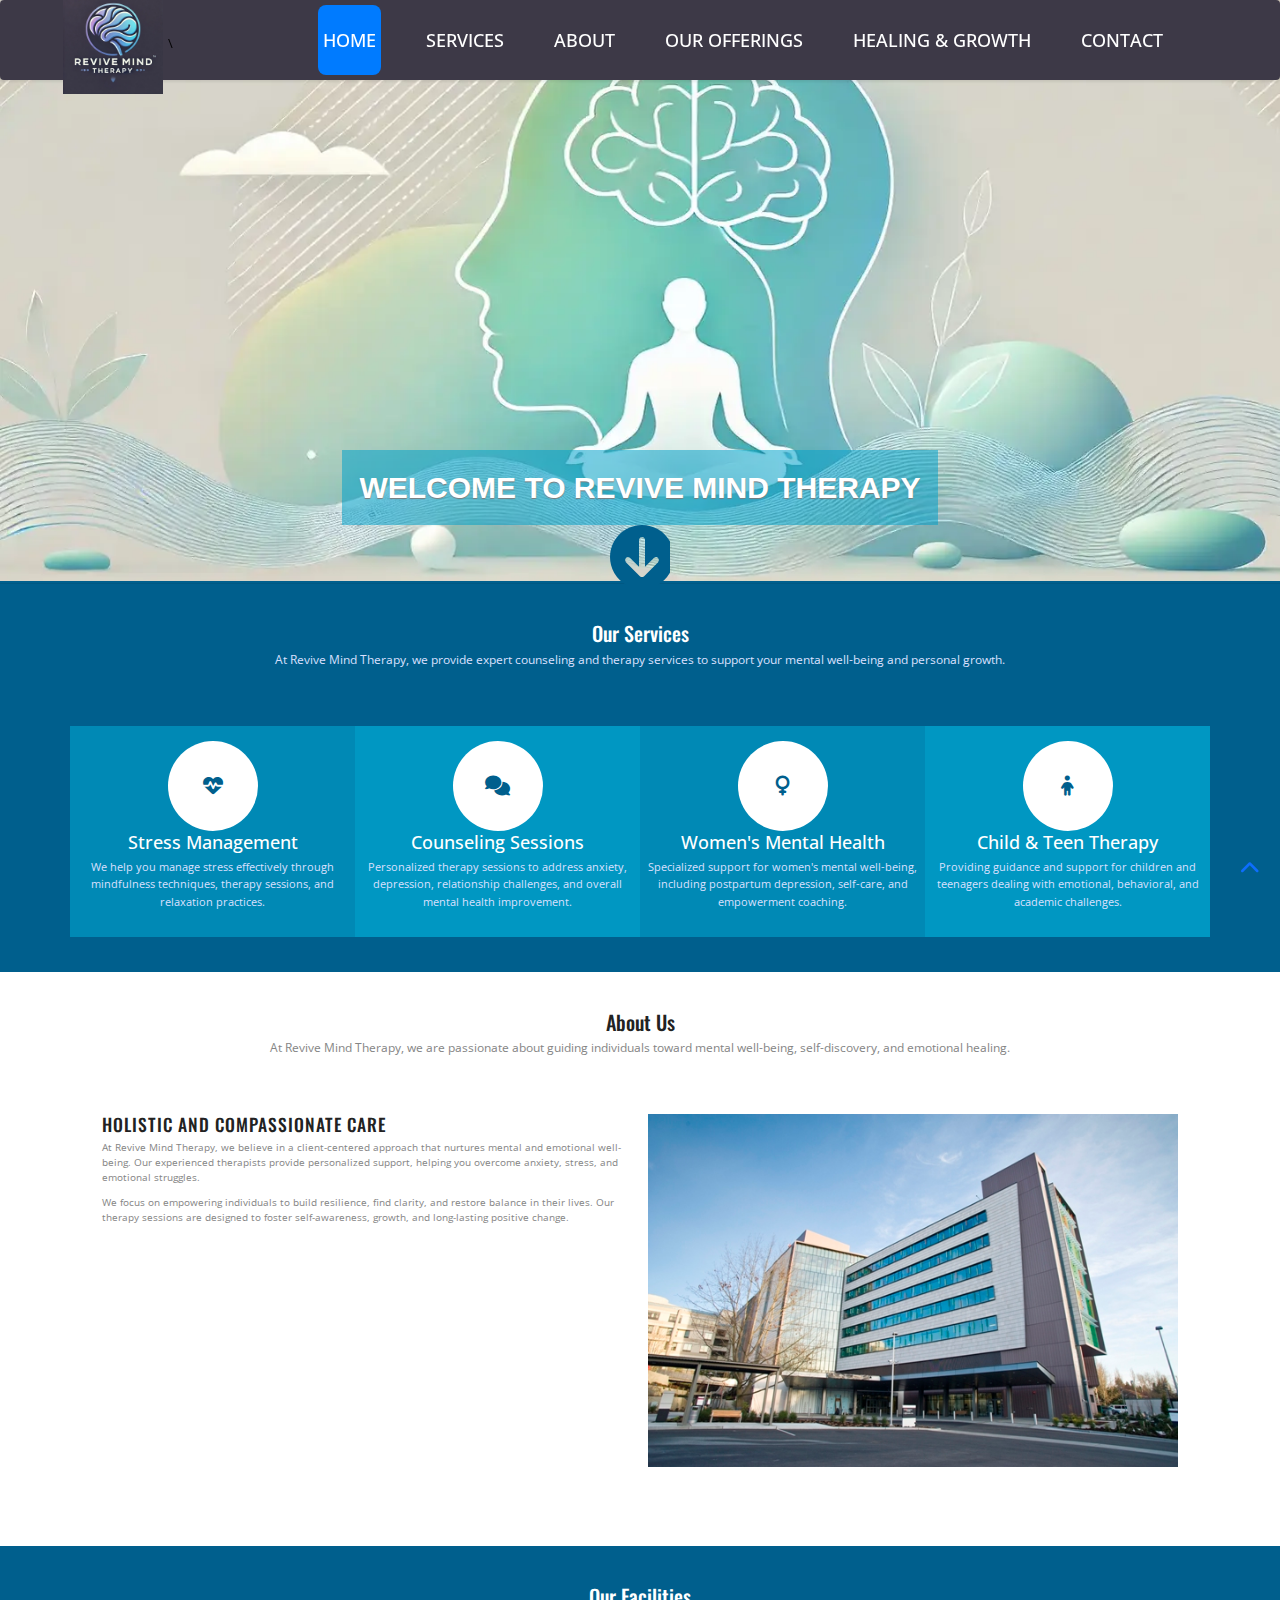
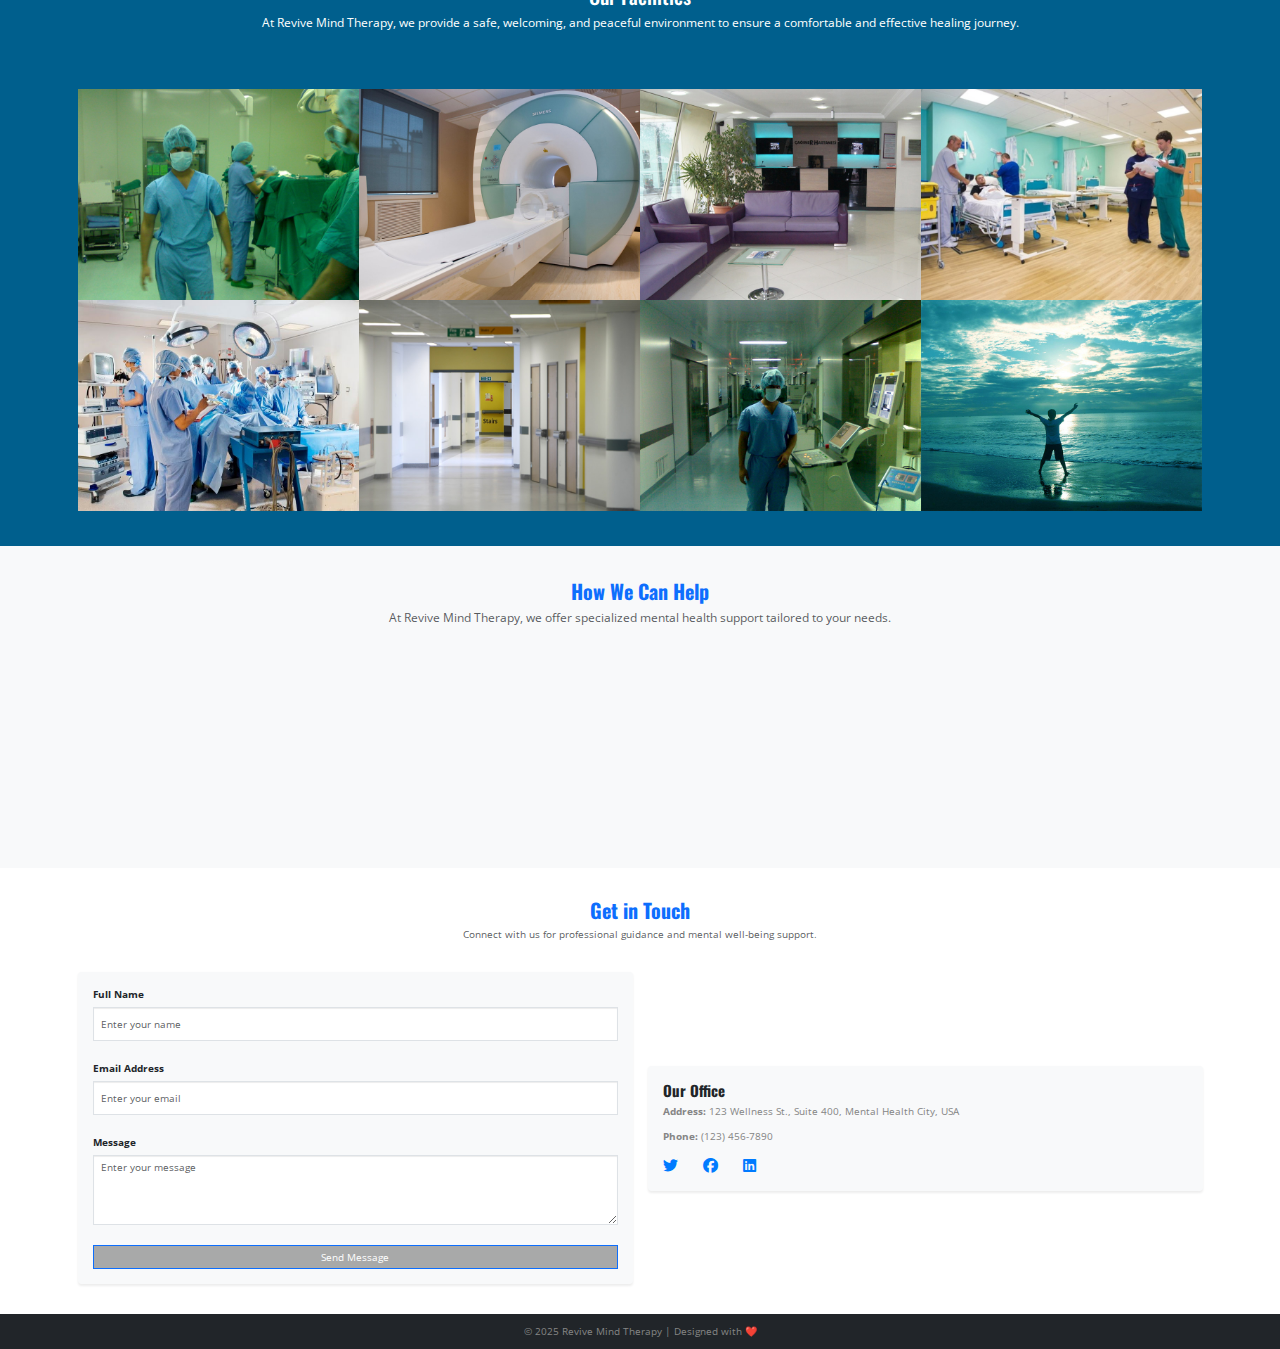
==== commit ec79a04b: "ss" ====
--- a/index.html
+++ b/index.html
@@ -34,33 +34,42 @@
 <link href="js/owl-carousel/owl.carousel.css" rel="stylesheet">
 <link rel="stylesheet" href="css/styles.css" />
 <!-- Font Awesome -->
-<link href="font/css/font-awesome.min.css" rel="stylesheet">
+<link href="font/css/font-awesome.min.css" rel="stylesheet"><link rel="stylesheet" href="https://cdnjs.cloudflare.com/ajax/libs/font-awesome/6.4.2/css/all.min.css">
+<link rel="stylesheet" href="https://cdn.jsdelivr.net/npm/bootstrap@5.3.2/dist/css/bootstrap.min.css">
+
 </head>
 
-<body>
+<body data-bs-spy="scroll" data-bs-target=".navbar" data-bs-offset="100">
+
 <header class="header">
   <div class="container">
-    <nav class="navbar navbar-inverse" role="navigation">
-      <div class="navbar-header">
-        <button type="button" id="nav-toggle" class="navbar-toggle" data-toggle="collapse" data-target="#main-nav"> <span class="sr-only">Toggle navigation</span> <span class="icon-bar"></span> <span class="icon-bar"></span> <span class="icon-bar"></span> </button>
-        <a href="#" class="navbar-brand scroll-top logo  animated bounceInLeft"><b><i></i>Doctor</b></a> </div>
-      <!--/.navbar-header-->
-      <div id="main-nav" class="collapse navbar-collapse">
-        <ul class="nav navbar-nav" id="mainNav">
-          <li class="active" id="firstLink"><a href="#home" class="scroll-link">Home</a></li>
-          <li><a href="#services" class="scroll-link">Services</a></li>
-          <li><a href="#aboutUs" class="scroll-link">About Us</a></li>
-          <li><a href="#work" class="scroll-link">Portfolio</a></li>
-          <li><a href="#team" class="scroll-link">Team</a></li>
-          <li><a href="#contactUs" class="scroll-link">Contact Us</a></li>
-        </ul>
-      </div>
-      <!--/.navbar-collapse--> 
+    <nav class="navbar navbar-expand-lg navbar-light bg-white shadow-sm fixed-top">
+      <div class="container">
+        <a href="#" class="navbar-brand logo d-flex align-items-center">
+          <img src="images/logo.webp" alt="Revive Mind Therapy Logo" class="logo-img me-2">\
+        </a>
+
+        <button class="navbar-toggler" type="button" data-bs-toggle="collapse" data-bs-target="#main-nav" 
+          aria-controls="main-nav" aria-expanded="false" aria-label="Toggle navigation">
+          <span class="navbar-toggler-icon"></span>
+        </button>
+
+        <div class="collapse navbar-collapse" id="main-nav">
+          <ul class="navbar-nav ms-auto">
+            <li class="nav-item"><a class="nav-link active" href="#home">Home</a></li>
+            <li class="nav-item"><a class="nav-link" href="#services">Services</a></li>
+            <li class="nav-item"><a class="nav-link" href="#aboutUs">About</a></li>
+            <li class="nav-item"><a class="nav-link" href="#work">Our Offerings</a></li>
+            <li class="nav-item"><a class="nav-link" href="#servicesnew">Healing & Growth</a></li>
+            <li class="nav-item"><a class="nav-link" href="#contactUs">Contact</a></li>
+          </ul>
+        </div>
+      </div>
     </nav>
-    <!--/.navbar--> 
-  </div>
-  <!--/.container--> 
+  </div>
 </header>
+
+
 <!--/.header-->
 <div id="#top"></div>
 <section id="home">
@@ -197,109 +206,350 @@
   </div>
 </section>
 
-<section id="services" class="page-section">
+<!-- Services Section -->
+<section id="servicesnew" class="page-section py-5 bg-light">
   <div class="container">
-    <div class="heading text-center"> 
-      <!-- Heading -->
-      <h2>Our Services</h2>
-      <p>At Revive Mind Therapy, we provide expert mental health support and therapy services to help individuals achieve emotional well-being.</p>
-    </div>
-    <div class="team-content">
-      <div class="row">
-        <div class="col-md-3 col-sm-6 col-xs-6"> 
-          <div class="team-member pDark"> 
-            <div class="member-img"> 
-              <img class="img-responsive" src="images/service-1.jpg" alt=""> </div>
-            <h4>Individual Therapy</h4>
-            <span class="pos">Personalized one-on-one counseling sessions.</span> </div>
-        </div>
-        <div class="col-md-3 col-sm-6 col-xs-6"> 
-          <div class="team-member pDark"> 
-            <div class="member-img"> 
-              <img class="img-responsive" src="images/service-2.jpg" alt=""> </div>
-            <h4>Group Therapy</h4>
-            <span class="pos">Supportive therapy in a group setting.</span> </div>
-        </div>
-        <div class="col-md-3 col-sm-6 col-xs-6"> 
-          <div class="team-member pDark"> 
-            <div class="member-img"> 
-              <img class="img-responsive" src="images/service-3.jpg" alt=""> </div>
-            <h4>Stress Management</h4>
-            <span class="pos">Learn techniques to cope with stress effectively.</span> </div>
-        </div>
-        <div class="col-md-3 col-sm-6 col-xs-6"> 
-          <div class="team-member pDark"> 
-            <div class="member-img"> 
-              <img class="img-responsive" src="images/service-4.jpg" alt=""> </div>
-            <h4>Meditation & Mindfulness</h4>
-            <span class="pos">Guided practices for inner peace.</span> </div>
-        </div>
-      </div>
-    </div>
-  </div>
-</section>
-<section id="contactUs" class="contact-parlex">
-  <div class="parlex-back">
-    <div class="container">
-      <div class="row">
-        <div class="heading text-center"> 
-          <!-- Heading -->
-          <h2>Contact Us</h2>
-          <p>Reach out to us for professional mental health support and guidance.</p>
-        </div>
-      </div>
-      <div class="row mrgn30">
-        <form method="post" action="" id="contactfrm" role="form">
-          <div class="col-sm-4">
-            <div class="form-group">
-              <label for="name">Name</label>
-              <input type="text" class="form-control" name="name" id="name" placeholder="Enter name" title="Please enter your name (at least 2 characters)">
-            </div>
-            <div class="form-group">
-              <label for="email">Email</label>
-              <input type="email" class="form-control" name="email" id="email" placeholder="Enter email" title="Please enter a valid email address">
-              <button name="submit" type="submit" class="btn btn-lg btn-primary" id="submit">Submit</button>
-            </div>
+    <div class="heading text-center mb-5">
+      <h2 class="fw-bold text-primary">How We Can Help</h2>
+      <p class="text-muted">At Revive Mind Therapy, we offer specialized mental health support tailored to your needs.</p>
+    </div>
+    <div class="row text-center">
+      <div class="col-md-3 col-sm-6 mb-4">
+        <div class="service-box p-4 shadow-sm rounded bg-white animate-fade">
+          <i class="fas fa-user-md fa-3x text-primary mb-3"></i>
+          <h4 class="fw-bold">Individual Therapy</h4>
+          <p class="text-muted">Personalized one-on-one counseling sessions.</p>
+        </div>
+      </div>
+      <div class="col-md-3 col-sm-6 mb-4">
+        <div class="service-box p-4 shadow-sm rounded bg-white animate-fade delay-1">
+          <i class="fas fa-users fa-3x text-success mb-3"></i>
+          <h4 class="fw-bold">Group Therapy</h4>
+          <p class="text-muted">Supportive therapy in a group setting.</p>
+        </div>
+      </div>
+      <div class="col-md-3 col-sm-6 mb-4">
+        <div class="service-box p-4 shadow-sm rounded bg-white animate-fade delay-2">
+          <i class="fas fa-brain fa-3x text-warning mb-3"></i>
+          <h4 class="fw-bold">Stress Management</h4>
+          <p class="text-muted">Learn techniques to cope with stress effectively.</p>
+        </div>
+      </div>
+      <div class="col-md-3 col-sm-6 mb-4">
+        <div class="service-box p-4 shadow-sm rounded bg-white animate-fade delay-3">
+          <i class="fas fa-spa fa-3x text-danger mb-3"></i>
+          <h4 class="fw-bold">Mindfulness & Meditation</h4>
+          <p class="text-muted">Guided practices for inner peace.</p>
+        </div>
+      </div>
+    </div>
+  </div>
+</section>
+
+<!-- Contact Section -->
+<section id="contactUs" class="contact-section py-5 bg-white">
+  <div class="container">
+    <div class="text-center mb-5">
+      <h2 class="section-title fw-bold text-primary">Get in Touch</h2>
+      <p class="text-muted">Connect with us for professional guidance and mental well-being support.</p>
+    </div>
+    <div class="row">
+      <div class="col-lg-6">
+        <form method="post" action="" id="contactForm" role="form" class="contact-form p-4 shadow-sm rounded bg-light">
+          <div class="mb-3">
+            <label for="name" class="form-label">Full Name</label>
+            <input type="text" class="form-control" name="name" id="name" placeholder="Enter your name">
           </div>
-          <div class="col-sm-4">
-            <div class="form-group">
-              <label for="comments">Message</label>
-              <textarea name="comment" class="form-control" id="comments" cols="3" rows="5" placeholder="Enter your message…" title="Please enter your message (at least 10 characters)"></textarea>
-            </div>
-            <div class="result"></div>
+          <div class="mb-3">
+            <label for="email" class="form-label">Email Address</label>
+            <input type="email" class="form-control" name="email" id="email" placeholder="Enter your email">
           </div>
+          <div class="mb-3">
+            <label for="comments" class="form-label">Message</label>
+            <textarea name="comment" class="form-control" id="comments" rows="4" placeholder="Enter your message"></textarea>
+          </div>
+          <button name="submit" type="submit" class="btn btn-primary w-100">Send Message</button>
         </form>
-        <div class="col-sm-4">
-          <h4>Address:</h4>
-          <address>
-          Revive Mind Therapy<br>
-          123 Wellness St., Suite 400<br>
-          Mental Health City, USA <br>
-          </address>
-          <h4>Phone:</h4>
-          <address>
-          (123) 456-7890<br>
-          </address>
-        </div>
-      </div>
-    </div>
-    <div class="container">
-      <div class="social text-center"> <a href="#"><i class="fa fa-twitter"></i></a> <a href="#"><i class="fa fa-facebook"></i></a> <a href="#"><i class="fa fa-linkedin"></i></a> </div>
-    </div>
-  </div>
-</section>
-
-<!--/.page-section-->
-<section class="copyright">
-  <div class="container">
-    <div class="row">
-      <div class="col-sm-12 text-center"> Copyright 2014 | All Rights Reserved -- Template by <a href="http://webThemez.com">WebThemez.com</a> </div>
-    </div>
-    <!-- / .row --> 
-  </div>
-</section>
+      </div>
+      <div class="col-lg-6 d-flex flex-column justify-content-center">
+        <div class="contact-info p-4 shadow-sm rounded bg-light">
+          <h4 class="fw-bold">Our Office</h4>
+          <p><strong>Address:</strong> 123 Wellness St., Suite 400, Mental Health City, USA</p>
+          <p><strong>Phone:</strong> (123) 456-7890</p>
+          <div class="social-links mt-3">
+            <a href="#" class="social-icon"><i class="fab fa-twitter"></i></a>
+            <a href="#" class="social-icon"><i class="fab fa-facebook"></i></a>
+            <a href="#" class="social-icon"><i class="fab fa-linkedin"></i></a>
+          </div>
+        </div>
+      </div>
+    </div>
+  </div>
+</section>
+
+<!-- Footer -->
+<section class="copyright bg-dark text-light py-3">
+  <div class="container text-center">
+    <p class="mb-0">© 2025 Revive Mind Therapy | Designed with ❤️</p>
+  </div>
+</section>
+
 <a href="#top" class="topHome"><i class="fa fa-chevron-up fa-2x"></i></a> 
-
+<script>
+document.addEventListener("DOMContentLoaded", function () {
+  const links = document.querySelectorAll(".nav-link");
+
+  links.forEach(link => {
+    link.addEventListener("click", function (e) {
+      e.preventDefault();
+      const targetId = this.getAttribute("href");
+      document.querySelector(targetId).scrollIntoView({
+        behavior: "smooth",
+        block: "start"
+      });
+    });
+  });
+});
+window.addEventListener("scroll", function () {
+  let scrollPos = window.scrollY + 100; // Adjust offset for better detection
+  let links = document.querySelectorAll(".nav-link");
+
+  links.forEach(link => {
+    let section = document.querySelector(link.getAttribute("href"));
+    if (section.offsetTop <= scrollPos && section.offsetTop + section.offsetHeight > scrollPos) {
+      links.forEach(l => l.classList.remove("active"));
+      link.classList.add("active");
+    }
+  });
+});
+window.addEventListener("scroll", function () {
+  const navbar = document.querySelector(".navbar");
+  if (window.scrollY > 50) {
+    navbar.classList.add("scrolled");
+  } else {
+    navbar.classList.remove("scrolled");
+  }
+});
+
+document.addEventListener("DOMContentLoaded", function () {
+  let navbarHeight = document.querySelector(".navbar").offsetHeight;
+  document.querySelectorAll(".nav-link").forEach(link => {
+    link.addEventListener("click", function (event) {
+      event.preventDefault();
+      let targetId = this.getAttribute("href").substring(1);
+      let targetElement = document.getElementById(targetId);
+      if (targetElement) {
+        window.scrollTo({
+          top: targetElement.offsetTop - navbarHeight,
+          behavior: "smooth"
+        });
+      }
+    });
+  });
+});
+
+
+</script>
+
+<!-- CSS Styles -->
+<style>
+.navbar-nav .nav-item {
+  font-size: 18px; /* Increase text size */
+  font-weight: 600; /* Make text bold */
+  margin-right: 20px; /* Add spacing between items */
+}
+
+.navbar-nav .nav-link {
+  padding: 12px 18px; /* Increase clickable area */
+  font-size: 18px; /* Bigger font size */
+  text-transform: uppercase; /* Optional: Make text uppercase */
+}
+
+.navbar-nav .nav-link:hover,
+.navbar-nav .nav-link.active {
+  color: #007bff;
+  background-color: rgba(0, 123, 255, 0.1); /* Light hover effect */
+  border-radius: 8px;
+}
+.navbar-nav .active a {
+  color: #007bff !important; /* Highlight active menu */
+  background-color: rgba(0, 123, 255, 0.1); /* Subtle background */
+  border-radius: 8px;
+}
+
+  .contact-section {
+    background-color: #f8f9fa;
+  }
+  .section-title {
+    font-size: 2rem;
+    font-weight: bold;
+    color: #333;
+  }
+  .section-subtitle {
+    font-size: 1.1rem;
+    color: #666;
+  }
+  .contact-form, .contact-info {
+    background: white;
+    border-radius: 8px;
+    padding: 20px;
+  }
+  .contact-info h4 {
+    font-weight: bold;
+  }
+  .social-links {
+    display: flex;
+    gap: 10px;
+  }
+  .social-icon {
+    font-size: 1.5rem;
+    color: #007bff;
+    text-decoration: none;
+    transition: color 0.3s ease-in-out;
+  }
+  .social-icon:hover {
+    color: #0056b3;
+  }
+.navbar-nav .nav-item {
+  margin-left: 20px;
+  font-size: 18px;
+  font-weight: 500;
+}
+
+.navbar-nav .nav-link {
+  color: #333 !important;
+  transition: color 0.3s ease-in-out, background-color 0.3s ease-in-out;
+  padding: 10px 15px;
+  border-radius: 8px;
+}
+
+.navbar-nav .nav-link:hover,
+.navbar-nav .nav-link.active {
+  background: #007bff;
+  color: #fff !important;
+}
+.navbar {
+  transition: all 0.3s ease-in-out;
+}
+
+.navbar.scrolled {
+  background: rgba(255, 255, 255, 0.9);
+  box-shadow: 0px 4px 6px rgba(0, 0, 0, 0.1);
+}
+/* General Styling */
+body {
+  font-family: 'Poppins', sans-serif;
+}
+
+/* Section Titles */
+.section-title {
+  font-size: 2rem;
+  font-weight: bold;
+}
+
+.section-subtitle {
+  font-size: 1rem;
+  color: #6c757d;
+}
+
+/* Service Box Styling */
+.service-box {
+  transition: all 0.3s ease-in-out;
+}
+
+.service-box:hover {
+  transform: translateY(-5px);
+  box-shadow: 0px 10px 20px rgba(0, 0, 0, 0.1);
+}
+
+/* Social Icons */
+.social-links a {
+  display: inline-block;
+  margin-right: 15px;
+  font-size: 1.5rem;
+  color: #007bff;
+  transition: color 0.3s;
+}
+
+.social-links a:hover {
+  color: #0056b3;
+}
+
+/* Animations */
+@keyframes fadeInUp {
+  from {
+    opacity: 0;
+    transform: translateY(30px);
+  }
+  to {
+    opacity: 1;
+    transform: translateY(0);
+  }
+}
+
+.animate-fade {
+  animation: fadeInUp 0.8s ease-in-out;
+  opacity: 0;
+  animation-fill-mode: forwards;
+}
+
+.delay-1 { animation-delay: 0.2s; }
+.delay-2 { animation-delay: 0.4s; }
+.delay-3 { animation-delay: 0.6s; }
+section {
+  scroll-margin-top: 80px; /* Adjust based on navbar height */
+}
+
+.logo-text {
+  font-size: 26px;
+  font-weight: bold;
+  font-family: "Poppins", sans-serif;
+  letter-spacing: 1px;
+  background: linear-gradient(45deg, #007bff, #00d4ff);
+  -webkit-background-clip: text;
+  -webkit-text-fill-color: transparent;
+}
+
+.highlight {
+  color: #ff4d79; /* A bold contrast for emphasis */
+  font-weight: bold;
+}
+.logo-img {
+  height: 100px; /* Adjust as needed */
+  width: auto;
+}
+
+.logo-text {
+  font-size: 1.2rem;
+  font-weight: bold;
+}
+
+@media (max-width: 768px) {
+  .logo-img {
+    height: 35px;
+  }
+  .logo-text {
+    font-size: 1rem;
+  }
+}
+.navbar {
+  background-color: #3d3947 !important;
+}
+
+.navbar-light .navbar-nav .nav-link {
+  color: white !important; /* Ensures text remains visible */
+}
+
+.navbar-light .navbar-toggler {
+  border-color: rgba(255, 255, 255, 0.5);
+}
+
+.navbar-light .navbar-toggler-icon {
+  filter: invert(1); /* Makes the toggler icon white */
+}
+
+
+</style>
 <!--[if lte IE 8]><script src="//ajax.googleapis.com/ajax/libs/jquery/1.11.0/jquery.min.js"></script><![endif]--> 
 <script src="js/modernizr-latest.js"></script> 
 <script src="js/jquery-1.8.2.min.js" type="text/javascript"></script> 
@@ -311,5 +561,6 @@
 <script src="js/waypoints.js"></script> 
 <script src="js/custom.js" type="text/javascript"></script> 
 <script src="js/owl-carousel/owl.carousel.js"></script>
+<script src="https://cdn.jsdelivr.net/npm/bootstrap@5.0.2/dist/js/bootstrap.bundle.min.js" integrity="sha384-MrcW6ZMFYlzcLA8Nl+NtUVF0sA7MsXsP1UyJoMp4YLEuNSfAP+JcXn/tWtIaxVXM" crossorigin="anonymous"></script>
 </body>
 </html>
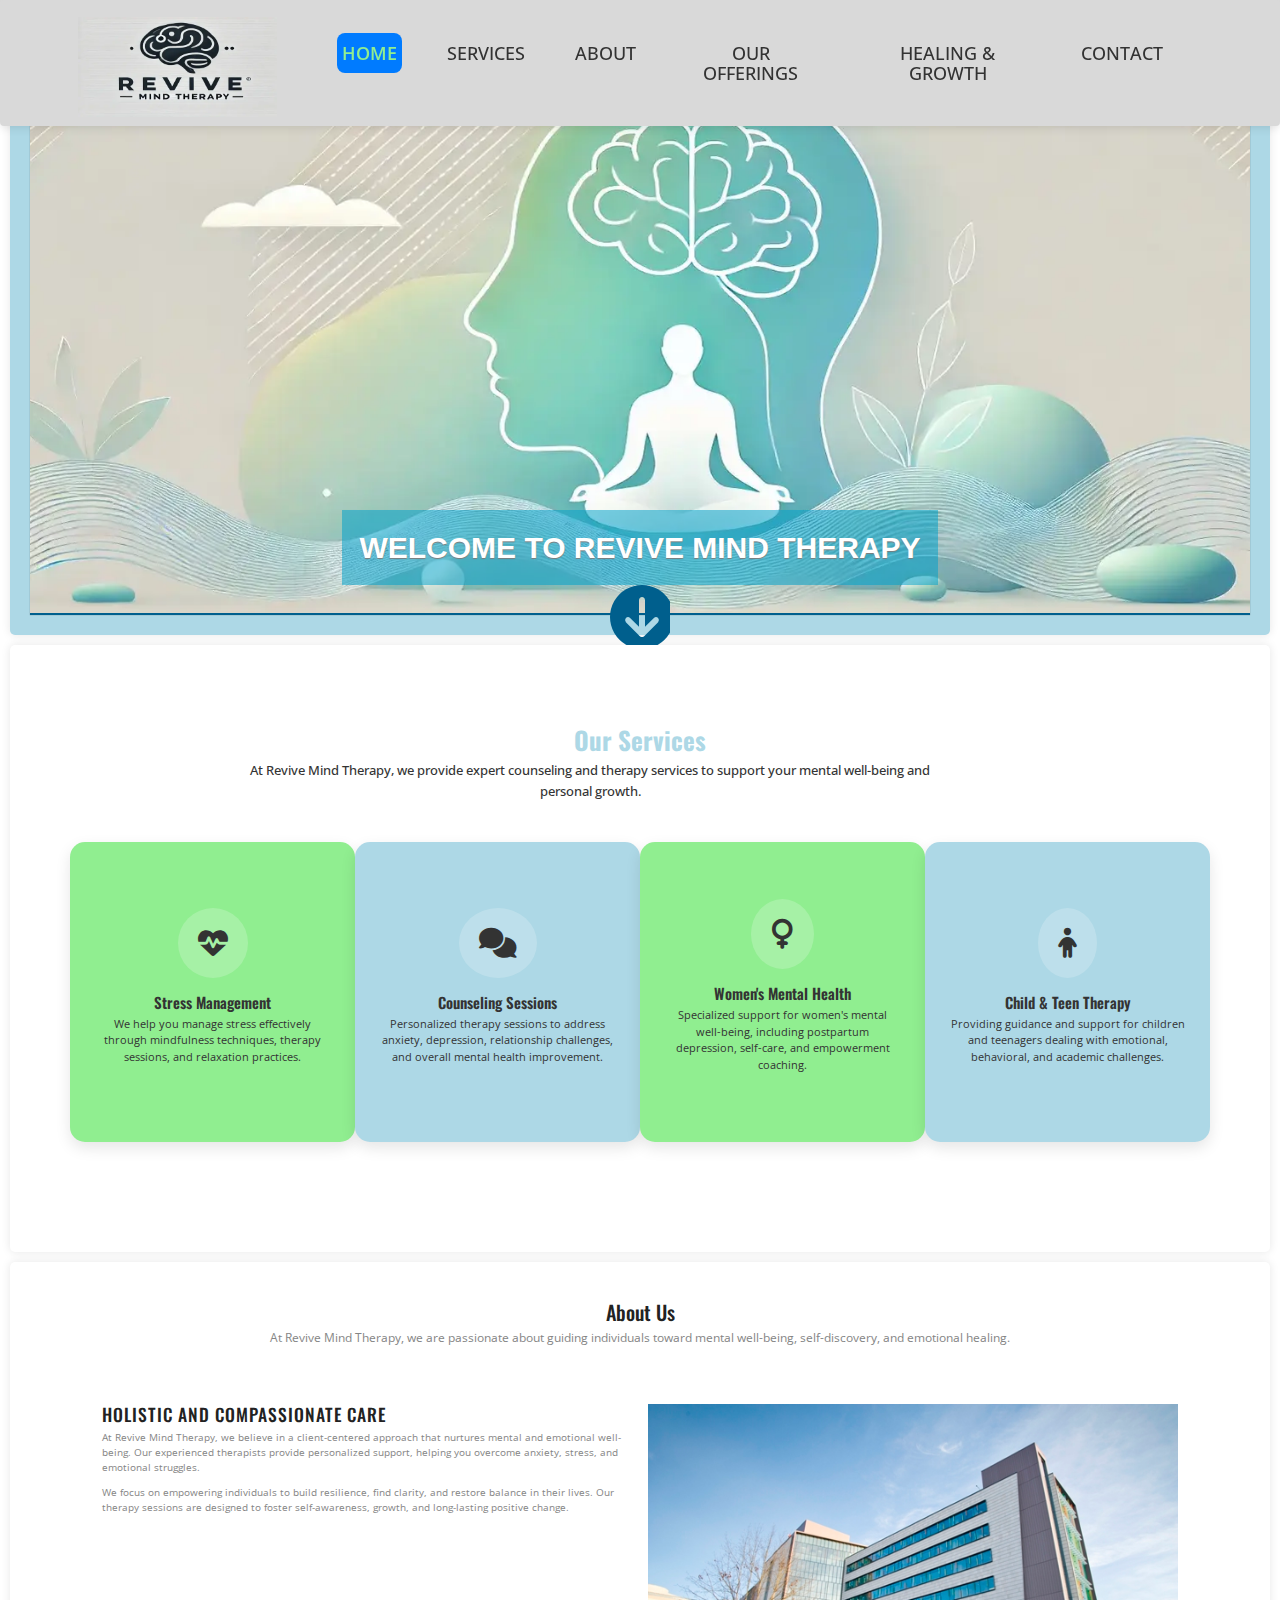
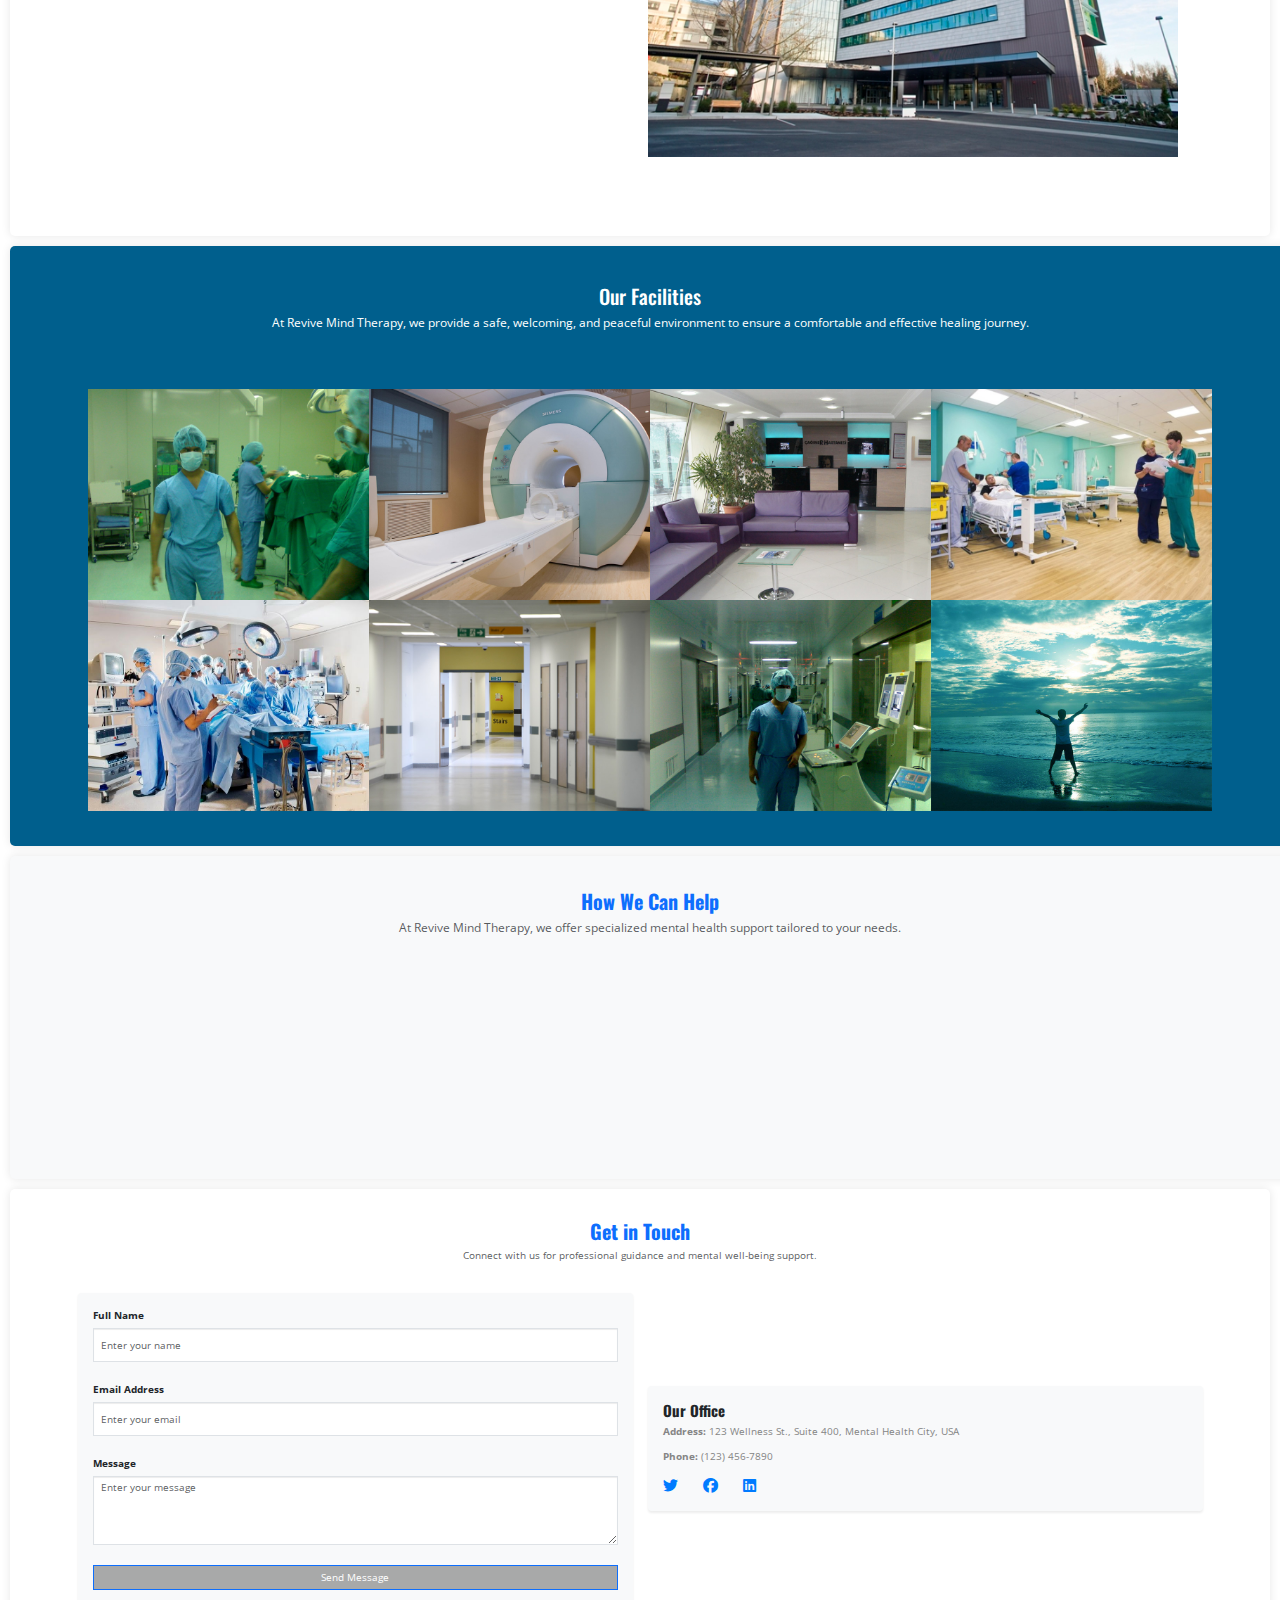
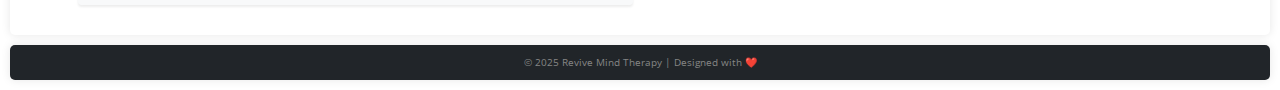
==== commit 79df11ff: "ss" ====
--- a/index.html
+++ b/index.html
@@ -41,12 +41,12 @@
 
 <body data-bs-spy="scroll" data-bs-target=".navbar" data-bs-offset="100">
 
-<header class="header">
+<header class="custom-header">
   <div class="container">
-    <nav class="navbar navbar-expand-lg navbar-light bg-white shadow-sm fixed-top">
+    <nav class="navbar navbar-expand-lg custom-navbar fixed-top">
       <div class="container">
         <a href="#" class="navbar-brand logo d-flex align-items-center">
-          <img src="images/logo.webp" alt="Revive Mind Therapy Logo" class="logo-img me-2">\
+          <img src="images/logo1.webp" alt="Revive Mind Therapy Logo" class="logo-img me-2">
         </a>
 
         <button class="navbar-toggler" type="button" data-bs-toggle="collapse" data-bs-target="#main-nav" 
@@ -56,18 +56,65 @@
 
         <div class="collapse navbar-collapse" id="main-nav">
           <ul class="navbar-nav ms-auto">
-            <li class="nav-item"><a class="nav-link active" href="#home">Home</a></li>
-            <li class="nav-item"><a class="nav-link" href="#services">Services</a></li>
-            <li class="nav-item"><a class="nav-link" href="#aboutUs">About</a></li>
-            <li class="nav-item"><a class="nav-link" href="#work">Our Offerings</a></li>
-            <li class="nav-item"><a class="nav-link" href="#servicesnew">Healing & Growth</a></li>
-            <li class="nav-item"><a class="nav-link" href="#contactUs">Contact</a></li>
+            <li class="nav-item"><a class="nav-link active custom-active" href="#home">Home</a></li>
+            <li class="nav-item"><a class="nav-link custom-link" href="#services">Services</a></li>
+            <li class="nav-item"><a class="nav-link custom-link" href="#aboutUs">About</a></li>
+            <li class="nav-item"><a class="nav-link custom-link" href="#work">Our Offerings</a></li>
+            <li class="nav-item"><a class="nav-link custom-link" href="#servicesnew">Healing & Growth</a></li>
+            <li class="nav-item"><a class="nav-link custom-link" href="#contactUs">Contact</a></li>
           </ul>
         </div>
       </div>
     </nav>
   </div>
 </header>
+
+<style>
+  /* Custom Theme Colors */
+  :root {
+    --primary-color: #90EE90; /* Light Green */
+    --secondary-color: #ADD8E6; /* Light Blue */
+    --background-color: #dcdcdc; /* White */
+  }
+
+  /* Header */
+ 
+  /* Navbar */
+  .custom-navbar {
+    background-color: #d9d9d9 !important;
+    box-shadow: 0 2px 10px rgba(0, 0, 0, 0.1);
+  }
+
+  .custom-navbar .nav-link {
+    color: #333; /* Default text color */
+    font-weight: 500;
+    transition: all 0.3s ease-in-out;
+  }
+
+  /* Active & Hover */
+  .custom-navbar .nav-link.custom-active {
+    color: var(--primary-color) !important;
+    font-weight: 600;
+  }
+
+  .custom-navbar .nav-link.custom-link:hover {
+    color: var(--secondary-color) !important;
+  }
+
+  /* Toggler Button */
+  .navbar-toggler {
+    border-color: var(--primary-color);
+  }
+
+  .navbar-toggler-icon {
+    background-color: var(--primary-color);
+  }
+ .custom-header {
+    background-color: var(--background-color);
+	background-color:#dcdcdc !important;
+  }
+
+</style>
 
 
 <!--/.header-->
@@ -83,44 +130,181 @@
     </div>
   </div>
 </section>
-<section id="services" class="page-section colord">
+<section id="services" class="custom-services-section">
   <div class="container">
-    <div class="heading text-center"> 
-      <!-- Heading -->
+    <div class="custom-heading text-center"> 
       <h2>Our Services</h2>
       <p>At Revive Mind Therapy, we provide expert counseling and therapy services to support your mental well-being and personal growth.</p>
     </div>
     <div class="row"> 
-      <!-- item -->
-      <div class="col-md-3 text-center c1"> <i class="fa fa-heartbeat fa-2x circle"></i>
-        <h3><span class="id-color">Stress Management</span></h3>
+      <!-- Service Item -->
+      <div class="col-lg-3 col-md-6 text-center custom-box custom-box-primary"> 
+        <div class="custom-icon-box">
+          <i class="fa fa-heartbeat fa-3x"></i>
+        </div>
+        <h3>Stress Management</h3>
         <p>We help you manage stress effectively through mindfulness techniques, therapy sessions, and relaxation practices.</p>
       </div>
-      <!-- end: --> 
       
-      <!-- item -->
-      <div class="col-md-3 text-center c2"> <i class="fa fa-comments fa-2x circle"></i>
-        <h3><span class="id-color">Counseling Sessions</span></h3>
+      <!-- Service Item -->
+      <div class="col-lg-3 col-md-6 text-center custom-box custom-box-secondary"> 
+        <div class="custom-icon-box">
+          <i class="fa fa-comments fa-3x"></i>
+        </div>
+        <h3>Counseling Sessions</h3>
         <p>Personalized therapy sessions to address anxiety, depression, relationship challenges, and overall mental health improvement.</p>
       </div>
-      <!-- end: --> 
       
-      <!-- item -->
-      <div class="col-md-3 text-center c1"> <i class="fa fa-venus fa-2x circle"></i>
-        <h3><span class="id-color">Women's Mental Health</span></h3>
+      <!-- Service Item -->
+      <div class="col-lg-3 col-md-6 text-center custom-box custom-box-primary"> 
+        <div class="custom-icon-box">
+          <i class="fa fa-venus fa-3x"></i>
+        </div>
+        <h3>Women's Mental Health</h3>
         <p>Specialized support for women's mental well-being, including postpartum depression, self-care, and empowerment coaching.</p>
       </div>
-      <!-- end: --> 
       
-      <!-- item -->
-      <div class="col-md-3 text-center c2"> <i class="fa fa-child fa-2x circle"></i>
-        <h3><span class="id-color">Child & Teen Therapy</span></h3>
+      <!-- Service Item -->
+      <div class="col-lg-3 col-md-6 text-center custom-box custom-box-secondary"> 
+        <div class="custom-icon-box">
+          <i class="fa fa-child fa-3x"></i>
+        </div>
+        <h3>Child & Teen Therapy</h3>
         <p>Providing guidance and support for children and teenagers dealing with emotional, behavioral, and academic challenges.</p>
       </div>
-      <!-- end:--> 
-    </div>
-  </div>
-</section>
+    </div>
+  </div>
+</section>
+
+<style>
+  /* Custom Theme Colors */
+  :root {
+    --primary-color: #90EE90; /* Light Green */
+    --secondary-color: #ADD8E6; /* Light Blue */
+    --background-color: #FFFFFF; /* White */
+    --text-color: #333;
+  }
+
+  /* Section */
+  .custom-services-section {
+    background-color: var(--background-color);
+    padding: 80px 0;
+  }
+
+  /* Heading */
+  .custom-heading h2 {
+    color: var(--primary-color);
+    font-size: 2.2rem;
+    font-weight: 700;
+  }
+
+  .custom-heading p {
+    color: var(--text-color);
+    font-size: 1.2rem;
+    max-width: 700px;
+    margin: 10px auto;
+  }
+
+  /* Service Boxes */
+  .custom-box {
+    background-color: var(--background-color);
+    padding: 25px;
+    border-radius: 15px;
+    box-shadow: 0 6px 15px rgba(0, 0, 0, 0.1);
+    transition: transform 0.3s ease-in-out;
+    margin-bottom: 30px;
+    min-height: 300px;
+    display: flex;
+    flex-direction: column;
+    justify-content: center;
+    align-items: center;
+    text-align: center;
+  }
+
+  .custom-box-primary {
+    background-color: var(--primary-color);
+  }
+
+  .custom-box-secondary {
+    background-color: var(--secondary-color);
+  }
+
+  .custom-box:hover {
+    transform: translateY(-8px);
+  }
+
+  .custom-box h3 {
+    color: #333;
+    font-size: 1.5rem;
+    margin-top: 15px;
+    font-weight: 600;
+  }
+
+  .custom-box p {
+    color: #333;
+    font-size: 1.1rem;
+    line-height: 1.5;
+  }
+
+  /* Icon Box */
+  .custom-icon-box {
+    background: rgba(255, 255, 255, 0.2);
+    padding: 20px;
+    border-radius: 50%;
+    display: inline-block;
+  }
+
+  .custom-icon-box i {
+    color: #333;
+  }
+/* Heading */
+.custom-heading {
+  text-align: center;
+  max-width: 800px;
+  margin: 0 auto 40px;
+}
+
+.custom-heading h2 {
+  color: var(--primary-color);
+  font-size: 2.5rem;
+  font-weight: 700;
+  text-align: center;
+}
+
+.custom-heading p {
+  color: #333; /* Dark color for better readability */
+  font-size: 1.3rem;
+  font-weight: 500;
+  text-align: center;
+  line-height: 1.6;
+  max-width: 700px;
+  margin: 10px auto;
+}
+#services h2 {
+    color: #add8e6;
+}
+
+  /* Responsive */
+  @media (max-width: 991px) {
+    .custom-box {
+      min-height: 250px;
+    }
+  }
+
+  @media (max-width: 767px) {
+    .custom-heading h2 {
+      font-size: 2rem;
+    }
+
+    .custom-box h3 {
+      font-size: 1.3rem;
+    }
+
+    .custom-box p {
+      font-size: 1rem;
+    }
+  }
+</style>
 
   <!--/.container--> 
 <section id="aboutUs">
@@ -294,262 +478,9 @@
   </div>
 </section>
 
-<a href="#top" class="topHome"><i class="fa fa-chevron-up fa-2x"></i></a> 
-<script>
-document.addEventListener("DOMContentLoaded", function () {
-  const links = document.querySelectorAll(".nav-link");
-
-  links.forEach(link => {
-    link.addEventListener("click", function (e) {
-      e.preventDefault();
-      const targetId = this.getAttribute("href");
-      document.querySelector(targetId).scrollIntoView({
-        behavior: "smooth",
-        block: "start"
-      });
-    });
-  });
-});
-window.addEventListener("scroll", function () {
-  let scrollPos = window.scrollY + 100; // Adjust offset for better detection
-  let links = document.querySelectorAll(".nav-link");
-
-  links.forEach(link => {
-    let section = document.querySelector(link.getAttribute("href"));
-    if (section.offsetTop <= scrollPos && section.offsetTop + section.offsetHeight > scrollPos) {
-      links.forEach(l => l.classList.remove("active"));
-      link.classList.add("active");
-    }
-  });
-});
-window.addEventListener("scroll", function () {
-  const navbar = document.querySelector(".navbar");
-  if (window.scrollY > 50) {
-    navbar.classList.add("scrolled");
-  } else {
-    navbar.classList.remove("scrolled");
-  }
-});
-
-document.addEventListener("DOMContentLoaded", function () {
-  let navbarHeight = document.querySelector(".navbar").offsetHeight;
-  document.querySelectorAll(".nav-link").forEach(link => {
-    link.addEventListener("click", function (event) {
-      event.preventDefault();
-      let targetId = this.getAttribute("href").substring(1);
-      let targetElement = document.getElementById(targetId);
-      if (targetElement) {
-        window.scrollTo({
-          top: targetElement.offsetTop - navbarHeight,
-          behavior: "smooth"
-        });
-      }
-    });
-  });
-});
-
-
-</script>
-
-<!-- CSS Styles -->
-<style>
-.navbar-nav .nav-item {
-  font-size: 18px; /* Increase text size */
-  font-weight: 600; /* Make text bold */
-  margin-right: 20px; /* Add spacing between items */
-}
-
-.navbar-nav .nav-link {
-  padding: 12px 18px; /* Increase clickable area */
-  font-size: 18px; /* Bigger font size */
-  text-transform: uppercase; /* Optional: Make text uppercase */
-}
-
-.navbar-nav .nav-link:hover,
-.navbar-nav .nav-link.active {
-  color: #007bff;
-  background-color: rgba(0, 123, 255, 0.1); /* Light hover effect */
-  border-radius: 8px;
-}
-.navbar-nav .active a {
-  color: #007bff !important; /* Highlight active menu */
-  background-color: rgba(0, 123, 255, 0.1); /* Subtle background */
-  border-radius: 8px;
-}
-
-  .contact-section {
-    background-color: #f8f9fa;
-  }
-  .section-title {
-    font-size: 2rem;
-    font-weight: bold;
-    color: #333;
-  }
-  .section-subtitle {
-    font-size: 1.1rem;
-    color: #666;
-  }
-  .contact-form, .contact-info {
-    background: white;
-    border-radius: 8px;
-    padding: 20px;
-  }
-  .contact-info h4 {
-    font-weight: bold;
-  }
-  .social-links {
-    display: flex;
-    gap: 10px;
-  }
-  .social-icon {
-    font-size: 1.5rem;
-    color: #007bff;
-    text-decoration: none;
-    transition: color 0.3s ease-in-out;
-  }
-  .social-icon:hover {
-    color: #0056b3;
-  }
-.navbar-nav .nav-item {
-  margin-left: 20px;
-  font-size: 18px;
-  font-weight: 500;
-}
-
-.navbar-nav .nav-link {
-  color: #333 !important;
-  transition: color 0.3s ease-in-out, background-color 0.3s ease-in-out;
-  padding: 10px 15px;
-  border-radius: 8px;
-}
-
-.navbar-nav .nav-link:hover,
-.navbar-nav .nav-link.active {
-  background: #007bff;
-  color: #fff !important;
-}
-.navbar {
-  transition: all 0.3s ease-in-out;
-}
-
-.navbar.scrolled {
-  background: rgba(255, 255, 255, 0.9);
-  box-shadow: 0px 4px 6px rgba(0, 0, 0, 0.1);
-}
-/* General Styling */
-body {
-  font-family: 'Poppins', sans-serif;
-}
-
-/* Section Titles */
-.section-title {
-  font-size: 2rem;
-  font-weight: bold;
-}
-
-.section-subtitle {
-  font-size: 1rem;
-  color: #6c757d;
-}
-
-/* Service Box Styling */
-.service-box {
-  transition: all 0.3s ease-in-out;
-}
-
-.service-box:hover {
-  transform: translateY(-5px);
-  box-shadow: 0px 10px 20px rgba(0, 0, 0, 0.1);
-}
-
-/* Social Icons */
-.social-links a {
-  display: inline-block;
-  margin-right: 15px;
-  font-size: 1.5rem;
-  color: #007bff;
-  transition: color 0.3s;
-}
-
-.social-links a:hover {
-  color: #0056b3;
-}
-
-/* Animations */
-@keyframes fadeInUp {
-  from {
-    opacity: 0;
-    transform: translateY(30px);
-  }
-  to {
-    opacity: 1;
-    transform: translateY(0);
-  }
-}
-
-.animate-fade {
-  animation: fadeInUp 0.8s ease-in-out;
-  opacity: 0;
-  animation-fill-mode: forwards;
-}
-
-.delay-1 { animation-delay: 0.2s; }
-.delay-2 { animation-delay: 0.4s; }
-.delay-3 { animation-delay: 0.6s; }
-section {
-  scroll-margin-top: 80px; /* Adjust based on navbar height */
-}
-
-.logo-text {
-  font-size: 26px;
-  font-weight: bold;
-  font-family: "Poppins", sans-serif;
-  letter-spacing: 1px;
-  background: linear-gradient(45deg, #007bff, #00d4ff);
-  -webkit-background-clip: text;
-  -webkit-text-fill-color: transparent;
-}
-
-.highlight {
-  color: #ff4d79; /* A bold contrast for emphasis */
-  font-weight: bold;
-}
-.logo-img {
-  height: 100px; /* Adjust as needed */
-  width: auto;
-}
-
-.logo-text {
-  font-size: 1.2rem;
-  font-weight: bold;
-}
-
-@media (max-width: 768px) {
-  .logo-img {
-    height: 35px;
-  }
-  .logo-text {
-    font-size: 1rem;
-  }
-}
-.navbar {
-  background-color: #3d3947 !important;
-}
-
-.navbar-light .navbar-nav .nav-link {
-  color: white !important; /* Ensures text remains visible */
-}
-
-.navbar-light .navbar-toggler {
-  border-color: rgba(255, 255, 255, 0.5);
-}
-
-.navbar-light .navbar-toggler-icon {
-  filter: invert(1); /* Makes the toggler icon white */
-}
-
-
-</style>
+
+<script src="script.js"></script> 
+
 <!--[if lte IE 8]><script src="//ajax.googleapis.com/ajax/libs/jquery/1.11.0/jquery.min.js"></script><![endif]--> 
 <script src="js/modernizr-latest.js"></script> 
 <script src="js/jquery-1.8.2.min.js" type="text/javascript"></script> 
--- a/css/styles.css
+++ b/css/styles.css
@@ -7,61 +7,64 @@
 
 @import url(http://fonts.googleapis.com/css?family=Open+Sans:400,700,600);
 @import url(http://fonts.googleapis.com/css?family=Oswald:400,700);
+
 * {
 	margin: 0;
 	padding: 0;
 	font-family: 'Open Sans', sans-serif;
 }
-body {
-	height: 100%;
-	font-family: 'Open Sans', sans-serif;
-	font-size: 16px;
-	line-height: 1.7;
-	color: #666666;
-	-webkit-font-smoothing: antialiased;
-	-webkit-text-size-adjust: 100%;
-	background: #fff;
-	transition: all 0.3s linear;
-	-webkit-transition: all 0.3s linear;
-	-moz-transition: all 0.3s linear;
-	-o-transition: all 0.3s linear;
-}
+
+
+
 ::selection {
 	color: #fff;
 	background: #005f8d;
 }
 
 ::-moz-selection {
- color: #fff;
- background: #005f8d;
-}
+	color: #fff;
+	background: #005f8d;
+}
+
 p {
 	color: #858585;
 	margin: 0 0 1em !important;
 }
-h1, h2, h3, h4, h5, h6 {
+
+h1,
+h2,
+h3,
+h4,
+h5,
+h6 {
 	font-family: 'Oswald', sans-serif;
 }
+
 .fitImage {
 	max-width: 100%;
 	vertical-align: middle;
 	display: inline-block;
 }
+
 .animated {
 	/* -webkit-animation-duration: 1s; */
 	animation-duration: 1s;
 	-webkit-animation-delay: 0s;
 	animation-delay: 0s;
 }
+
 .mcbook {
 	opacity: 0;
 }
+
 .show {
 	opacity: 1;
 }
+
 .pDark p {
 	color: #6D6D6D;
 }
+
 #services .circle:hover {
 	transform: rotate(360deg);
 	-webkit-transform: rotate(360deg);
@@ -73,23 +76,31 @@
 	-moz-transition: all 0.2s linear 0s;
 	-o-transition: all 0.2s linear 0s;
 }
+
 .pDark h3 {
 	color: #BEBEBE;
 }
+
 .btn {
 	background: #005f8d;
 }
+
 .btn:hover {
 	background: #145AC4;
 }
-.btn, .form-control, .team-socials i {
+
+.btn,
+.form-control,
+.team-socials i {
 	border-radius: 5px !important;
 }
+
 .form-group {
 	margin: 0 auto;
 	margin-bottom: 15px;
 	width: 95%;
 }
+
 .form-control {
 	border: none;
 	padding: 22px 4px;
@@ -105,6 +116,7 @@
 	border-radius: 0px !important;
 	width: 99%;
 }
+
 .button-outline {
 	-webkit-font-smoothing: antialiased;
 	display: inline-block;
@@ -116,12 +128,14 @@
 	border-radius: 0px;
 	font-size: 16px;
 	font-weight: 400;
-	background: rgba(255,255,255,0.15);
-}
+	background: rgba(255, 255, 255, 0.15);
+}
+
 .button-outline:hover {
 	color: #fff;
-	background: rgba(255,255,255,0.35);
-}
+	background: rgba(255, 255, 255, 0.35);
+}
+
 a {
 	color: #005f8d;
 	text-decoration: none;
@@ -132,54 +146,67 @@
 	-o-transition: all 0.2s linear;
 	transition: all 0.2s linear;
 }
+
 a:hover {
 	color: #000;
 	text-decoration: none;
 }
+
 .btn {
 	border: 0px;
 	border-radius: 0px;
 }
+
 .btn-primary {
 	background: #005f8d;
 }
+
 .form-control {
 	border-radius: 0px;
 }
+
 .mrgn30 {
 	margin: 30px 0;
 }
+
 .copyright {
 	color: #6D6D6D;
 	background: #161616;
 	padding: 20px 0;
 }
+
 #top {
 	position: relative;
 }
+
 .topHome {
 	position: fixed;
 	bottom: 20px;
 	right: 20px;
 	z-index: 5;
 }
+
 .topHome:hover {
 	color: #F89F9F;
 }
+
 /* Header 
 ----------------------------------------------*/
 #section-top {
 	background: #4E4E4E;
 }
+
 #section-top ul {
 	margin: 0;
 	padding: 0;
 	list-style: none;
 	float: right;
 }
+
 #section-top ul li {
 	display: inline-block;
 }
+
 #section-top ul li a {
 	border-radius: 2px;
 	display: inline-block;
@@ -188,9 +215,11 @@
 	width: 35px;
 	text-align: center;
 }
+
 #section-top .region-top-first {
 	float: right;
 }
+
 .header {
 	position: fixed;
 	width: 100%;
@@ -199,6 +228,7 @@
 	top: 0px;
 	background: rgba(255, 255, 255, 0.70);
 }
+
 .addBg {
 	background: #00a1cb;
 	transition: all 0.3s linear;
@@ -206,32 +236,44 @@
 	-moz-transition: all 0.3s linear;
 	-o-transition: all 0.3s linear;
 }
+
 .navbar-inverse {
 	background: transparent;
 }
+
 .navbar-inverse .navbar-toggle {
 	background-color: #005f8d;
 }
+
 .navbar-inverse .navbar-toggle .icon-bar {
-/*background-color: #005f8d;*/
-}
-.navbar-inverse .navbar-toggle:hover, .navbar-inverse .navbar-toggle:focus {
+	/*background-color: #005f8d;*/
+}
+
+.navbar-inverse .navbar-toggle:hover,
+.navbar-inverse .navbar-toggle:focus {
 	background: #005f8d;
 }
-.navbar-inverse .navbar-nav > li > a:hover, .navbar-inverse .navbar-nav > li > a:focus {
+
+.navbar-inverse .navbar-nav>li>a:hover,
+.navbar-inverse .navbar-nav>li>a:focus {
 	color: #00a1cb;
 }
-.addBg .navbar-inverse .navbar-nav > li > a:hover, .navbar-inverse .navbar-nav > li > a:focus {
+
+.addBg .navbar-inverse .navbar-nav>li>a:hover,
+.navbar-inverse .navbar-nav>li>a:focus {
 	color: #005f8d;
 }
+
 .navbar-inverse .navbar-toggle:hover .icon-bar {
 	background: #fff;
 }
-.navbar-toggle {
-}
+
+.navbar-toggle {}
+
 .hero-text h1 {
 	color: #fff !important;
 }
+
 .hero-text {
 	color: #000;
 	width: 83%;
@@ -239,25 +281,29 @@
 	margin: 40% auto 24px auto;
 	font-family: 'Oswald', sans-serif;
 }
+
 .hero-text p {
 	font-family: 'Oswald', sans-serif;
 	padding: 0;
 	margin: 12px 8% 0;
 	text-shadow: 0px 1px 2px rgba(0, 0, 0, .2);
 }
+
 /*.carousel-inner*/
 #myCarousel {
 	margin-top: 50px;
 	border-bottom: 4px solid #005f8d;
 }
-.carousel-inner > .item {
-}
+
+.carousel-inner>.item {}
+
 .carousel-caption {
 	padding: 0px;
 	bottom: 40%;
 	display: block;
 	height: 80px;
 }
+
 .carousel-caption h1 {
 	font-size: 45px;
 	padding: 10px 15px;
@@ -267,19 +313,23 @@
 	font-weight: bold;
 	display: inline-block;
 }
+
 .carousel-caption h3 {
 	font-size: 30px;
 	color: #1C4604;
 	font-weight: bold;
 	text-shadow: #fff 1px 1px 1px;
 }
+
 .actionPanel {
 	padding: 25px 0;
 	background: #005f8d;
 }
+
 .actionPanel h3 {
 	margin: 0px;
 }
+
 .circle {
 	background: #fff;
 	height: 90px;
@@ -288,44 +338,54 @@
 	color: #005f8d;
 	line-height: 90px !important;
 }
+
 #section-strapline {
 	background: #f00bfff;
 	line-height: 42px;
 	clear: both;
 }
+
 /*----Nav ----*/
 .header .navbar-brand {
 	float: left;
 	padding: 22px 15px;
 	line-height: 18px;
-	height: 50px;/*color:#005f8d;*/
-}
+	height: 50px;
+	/*color:#005f8d;*/
+}
+
 .navbar-brand b {
 	color: #00a1cb;
 	font-family: 'Oswald', sans-serif;
 	font-weight: 900;
 }
+
 .addBg .navbar-brand b {
 	color: #fff;
 }
+
 .navbar-brand b i {
 	color: #fff;
 	font-style: normal;
 }
+
 .logo {
 	font-size: 2.2em;
 	text-shadow: none;
 	margin: 8px 0 0 0;
 }
+
 .logo:hover {
 	color: #5A5A5A;
 }
+
 .header .navbar {
 	margin: 0;
 	background: transparent;
 	border: 0;
 }
-.navbar-inverse .navbar-nav > li > a {
+
+.navbar-inverse .navbar-nav>li>a {
 	color: #A5A5A5;
 	font-size: 1.2em;
 	line-height: normal;
@@ -336,68 +396,87 @@
 	font-weight: 400;
 	text-transform: uppercase;
 }
-.addBg .navbar-inverse .navbar-nav > li > a {
-	color: #fff;
-}
-.navbar-inverse .navbar-nav > .active > a, .navbar-inverse .navbar-nav > .active > a:hover, .navbar-inverse .navbar-nav > .active > a:focus {
+
+.addBg .navbar-inverse .navbar-nav>li>a {
+	color: #fff;
+}
+
+.navbar-inverse .navbar-nav>.active>a,
+.navbar-inverse .navbar-nav>.active>a:hover,
+.navbar-inverse .navbar-nav>.active>a:focus {
 	color: #005f8d;
 	background: none;
 	border-radius: 0px;
 }
-.addBg .navbar-inverse .navbar-nav > .active > a, .addBg .navbar-inverse .navbar-nav > .active > a:hover, .addBg .navbar-inverse .navbar-nav > .active > a:focus {
+
+.addBg .navbar-inverse .navbar-nav>.active>a,
+.addBg .navbar-inverse .navbar-nav>.active>a:hover,
+.addBg .navbar-inverse .navbar-nav>.active>a:focus {
 	color: #00486B;
 	background: none;
 	border-radius: 0px;
 }
-.navbar-inverse .navbar-nav > .active {
-}
-.header .navbar-nav > li > a {
+
+.navbar-inverse .navbar-nav>.active {}
+
+.header .navbar-nav>li>a {
 	padding: 25px 18px;
 }
+
 .page-section {
 	width: 100%;
 	height: auto;
 	padding: 35px 0;
 }
+
 .noPadd {
 	padding: 0;
 }
+
 .page-section h1 {
 	font-size: 3.5em;
 	margin: 90px 0 30px;
 	line-height: 1.2em;
 }
+
 .page-section h1 span {
 	font-weight: 200;
 }
+
 .page-section h2 {
 	color: #005f8d;
 }
+
 .page-section p {
 	font-size: 1.1em;
 	line-height: 1.6em;
 }
+
 .darkBg {
 	background: #000;
 }
+
 .darkBg .fa {
 	color: #005f8d;
 }
+
 /*--- Banner ----*/
 .banner-container {
 	width: 100%;
 	position: relative;
 	padding: 0px;
-	box-shadow: 0px 0px 1px rgba(0,0,0,0.4);
+	box-shadow: 0px 0px 1px rgba(0, 0, 0, 0.4);
 	/*background: url("../images/banner-bg.jpg") no-repeat;*/
 	background-size: 100% 100%;
 	background-size: cover;
 	position: relative;
 	border-bottom: 2px #005f8d solid;
 }
-.banner-container > img {
+
+.banner-container>img {
 	width: 100%;
 }
+
 .banner-content {
 	position: absolute;
 	z-index: 3;
@@ -405,6 +484,7 @@
 	left: 0px;
 	right: 0px;
 }
+
 .hero-text h1 {
 	color: #fff;
 	font-size: 6.5em;
@@ -424,6 +504,7 @@
 	text-align: center;
 	padding: 15px 17px;
 }
+
 .hero-text p {
 	font-size: 1.6em;
 	color: #fff;
@@ -431,6 +512,7 @@
 	font-family: 'Roboto', sans-serif;
 	text-shadow: 1px 1px 1px #8F8F8F;
 }
+
 .arrow-link {
 	display: block;
 	font-size: 32px;
@@ -443,33 +525,43 @@
 	width: 60px;
 	margin: 0 auto;
 }
+
 a.arrow-link {
 	color: #005f8d;
 }
+
 a.arrow-link:hover {
 	color: #005f8d;
 }
+
 .colord {
 	background: #005f8d;
 }
+
 .colord p {
 	color: #DAE0FF;
 }
+
 .colord h3 {
 	color: #fff;
 }
+
 .c1 {
 	background: rgba(0, 161, 203, 0.64);
 	padding: 15px;
 }
+
 .c2 {
 	background: rgba(0, 161, 203, 0.85);
 	padding: 15px;
 }
-.c1:hover, .c2:hover {
+
+.c1:hover,
+.c2:hover {
 	background: rgba(0, 43, 54, 0.89);
 	cursor: pointer;
 }
+
 .hero-button {
 	text-align: center;
 	background: rgba(255, 255, 255, 0.36);
@@ -480,45 +572,57 @@
 	clear: left;
 	width: auto;
 }
+
 .hero-img {
 	text-align: center;
 	margin: 124px auto 24px auto;
 }
+
 .da-slider {
 	margin: 0 auto !important;
 }
+
 .heading h2 {
 	color: #222;
 }
+
 #contactUs .heading h2 {
 	color: #fff;
 }
+
 .sub-heading {
 	padding: 15px 0;
 }
+
 .sub-heading h2 {
 	font-size: 18px;
 	margin: 15px 0 8px !important;
 }
+
 .sub-heading p {
 	color: #5A5A5A;
 }
+
 .heading {
 	padding: 3px 10px;
 	padding-bottom: 15px;
 	margin-bottom: 30px;
 	display: block;
 }
+
 .heading p {
 	font-size: 1.2em;
 }
+
 .pdingBtm30 {
 	padding-bottom: 30px;
 }
+
 .da-arrows span:after {
 	width: 25px;
 	height: 37px;
 }
+
 .da-arrows span {
 	position: absolute;
 	top: 50%;
@@ -527,6 +631,7 @@
 	border-radius: 60px;
 	background: none;
 }
+
 .da-dots span {
 	display: inline-block;
 	position: relative;
@@ -536,13 +641,19 @@
 	background: rgba(255, 255, 255, 0.13);
 	margin: 3px;
 	cursor: pointer;
-	box-shadow: 1px 1px 1px rgba(0,0,0,0.1) inset, 1px 1px 1px rgba(255,255,255,0.1);
+	box-shadow: 1px 1px 1px rgba(0, 0, 0, 0.1) inset, 1px 1px 1px rgba(255, 255, 255, 0.1);
 	border: 2px solid #005f8d;
 }
-img, video, iframe, embed, object {
+
+img,
+video,
+iframe,
+embed,
+object {
 	max-width: 100%;
 	height: auto;
 }
+
 /* Features
     -------------------------------------------------*/
 #aboutUs {
@@ -551,117 +662,144 @@
 	padding-bottom: 25px;
 	overflow: hidden;
 }
+
 #aboutUs .feature {
 	margin-top: 30px;
 	margin-bottom: 54px;
 }
+
 #aboutUs .right {
 	padding-left: 32px;
 	float: right;
 }
+
 #aboutUs .left {
 	padding-right: 32px;
 	float: left;
 }
+
 #aboutUs h3 {
 	font: 18px/34px;
 	text-transform: uppercase;
 	letter-spacing: 1px;
 	color: #222;
 }
+
 .fluid-video-wrapper {
 	margin-top: 18px;
 }
+
 #aboutUs .left {
 	padding-right: 32px;
 	float: left;
 }
+
 #aboutUs .right {
 	float: right;
 }
+
 .row .six {
 	width: 50%;
 }
+
 /* Services
     -------------------------------------------------*/
 .grid .text-content {
 	padding-left: 35%;
 }
+
 .grid .text-content {
 	display: block;
 	padding-left: 19%;
 	padding-right: 8%;
 }
-.grid .grid-item {
-}
+
+.grid .grid-item {}
+
 .grid .text-content h5 {
 	font-weight: bold;
 }
+
 .grid .grid-item .item-content {
 	display: block;
 	outline: none;
 	text-decoration: none;
 	padding: 20px 0;
 }
+
 .item-content .fa {
 	position: absolute;
 	color: #646464;
 	font-size: 4.5em;
 	top: 36px;
 }
+
 /* Team
     ---------------------------------------------------*/
 .team-member {
 	margin-bottom: 15px;
 }
+
 .member-img {
 	overflow: hidden;
 	padding: 5px;
 }
+
 .team-member .member-img img {
 	max-width: 250px;
 	margin: 0 auto;
 }
+
 .team-member h4 {
 	font-size: 19px;
 	line-height: 32px;
 	margin: 10px 0 0;
 	text-align: center;
 }
+
 .team-member .pos {
 	display: block;
 	margin: 0;
 	text-align: center;
 }
+
 .team-member .contact a {
 	padding: 0 8px;
 }
+
 .team-socials a {
 	background: white;
 	padding: 7px 0;
 	margin: 2px;
 }
+
 #contactUs {
-/*background: #005f8d;*/;
-}
+	/*background: #005f8d;*/
+	;
+}
+
 #contactUs .btn {
 	border-radius: 0px !important;
 	background: rgba(0, 0, 0, 0.32);
 }
+
 .descrition {
 	min-height: 90px;
 	/*text-align: center;*/
-    /*border-bottom: 1px solid #dadde2;*/
+	/*border-bottom: 1px solid #dadde2;*/
 	padding: 5px 15px;
 }
+
 .team-member {
 	padding-top: 5px;
 }
+
 .team-socials {
 	margin: 15px 0;
 	opacity: 0;
 	text-align: center;
 }
+
 .team-member:hover .team-socials {
 	opacity: 1;
 	-webkit-transition: all 1s ease;
@@ -670,6 +808,7 @@
 	-o-transition: all 1s ease;
 	transition: all 1s ease;
 }
+
 .team-socials i {
 	width: 35px;
 	height: 35px;
@@ -678,46 +817,60 @@
 	text-align: center;
 	font-size: 18px;
 }
+
 #services h2 {
 	color: #fff;
 }
+
 /* --Portfolio----- */
 #work {
 	background: #005f8d;
 	color: #fff;
 }
+
 #work h2 {
 	color: #fff !important;
 }
+
 #work p {
 	color: #fff;
 }
+
 #portfolio {
 	width: 100%
 }
+
 #portfolio .filters {
 	margin-bottom: 20px
 }
+
 #portfolio .filters li a {
 	color: #999;
 	font-weight: 600;
 	text-transform: uppercase;
 }
-#portfolio .filters li a, #portfolio .filters li a:hover, #portfolio .filters li a:focus {
+
+#portfolio .filters li a,
+#portfolio .filters li a:hover,
+#portfolio .filters li a:focus {
 	color: #FF9393
 }
+
 #portfolio .filters li a.active {
 	color: #fff
 }
+
 #portfolio .items {
 	margin-bottom: 0
 }
+
 #portfolio .items li {
 	position: relative;
 	float: left;
 	width: 25%;
 	overflow: hidden;
 }
+
 #portfolio .items li a img {
 	width: 100%;
 	-webkit-transition: all 0.3s ease-in-out;
@@ -725,6 +878,7 @@
 	-o-transition: all 0.3s ease-in-out;
 	transition: all 0.3s ease-in-out;
 }
+
 #portfolio .items li a .overlay {
 	position: absolute;
 	top: 0;
@@ -732,13 +886,14 @@
 	width: 100%;
 	height: 100%;
 	background-color: #000;
-	background-color: rgba(0,0,0,0.6);
+	background-color: rgba(0, 0, 0, 0.6);
 	-webkit-transition: all 0.3s ease-in-out;
 	-moz-transition: all 0.3s ease-in-out;
 	-o-transition: all 0.3s ease-in-out;
 	transition: all 0.3s ease-in-out;
 	opacity: 0;
 }
+
 #portfolio .items li a .overlay span {
 	color: #FFF;
 	position: absolute;
@@ -749,9 +904,11 @@
 	margin-top: -25px;
 	line-height: 50px;
 }
+
 #portfolio .items li a:hover .overlay {
 	opacity: 1
 }
+
 #portfolio .items li a:hover img {
 	-webkit-transform: scale(1.1);
 	-moz-transform: scale(1.1);
@@ -759,37 +916,46 @@
 	-o-transform: scale(1.1);
 	transform: scale(1.1);
 }
+
 nav#filter {
 	margin-bottom: 1.5em;
 }
+
 nav#filter li {
 	display: inline-block;
 	margin: 0 0 0 5px;
 }
+
 nav#filter a {
 	padding: 4px 12px;
 	line-height: 20px;
 	border: 1px solid #005f8d;
 	text-decoration: none;
 }
+
 .current {
 	background: #005f8d;
 	color: #fff;
 }
+
 .page-section.intro {
 	min-height: 600px;
 }
+
 .btn {
 	font-weight: 200;
 }
+
 .btn-dark {
 	background: #444;
 	color: #fff;
 }
+
 .btn-dark:hover {
 	background: #000;
 	color: #fff;
 }
+
 .back-to-top {
 	display: inline-block;
 	clear: both;
@@ -799,18 +965,20 @@
 	margin: 20px 0 0;
 	text-shadow: none;
 }
+
 .back-to-top:hover {
 	background: #333;
 	color: #fff;
 	text-decoration: none;
 }
+
 hr {
 	border-color: #ddd;
 }
-body {
-	margin: 0;
-	font-family: Arial, sans-serif;
-}
+
+
+
+
 #navigation {
 	position: fixed;
 	top: 0;
@@ -821,12 +989,14 @@
 	background: #ffffff;
 	box-shadow: 0 10px 10px -10px #000000;
 }
-#navigation > li {
+
+#navigation>li {
 	margin: 0;
 	padding: 0;
 	list-style: none;
 }
-#navigation > li > a {
+
+#navigation>li>a {
 	margin: 1px;
 	color: #000000;
 	background: #cccccc;
@@ -835,30 +1005,38 @@
 	text-decoration: none;
 	transition: all 400ms;
 }
-#navigation > li > a.current, #navigation > li:hover > a {
+
+#navigation>li>a.current,
+#navigation>li:hover>a {
 	background: #999999;
 }
+
 .pageSection {
 	min-height: 600px;
 	padding: 20px;
 	background: #dddddd;
 }
+
 .pageSection:nth-child(odd) {
 	background: #eeeeee;
 }
+
 .socialIcons li {
 	list-style: none;
 	display: inline;
 	margin-right: 6px;
 }
+
 footer {
 	border-top: 1px solid #e5e5e5;
 	padding: 45px 0;
 	background: #fff;
 }
+
 .social a:hover {
 	color: #000;
 }
+
 .social a {
 	font-size: 32px;
 	margin: 0 10px;
@@ -866,243 +1044,298 @@
 	background: rgba(255, 255, 255, 0.44);
 	padding: 0px 10px;
 }
+
 .contact ul li {
 	margin-bottom: 10px;
 }
+
 .contact ul li i {
 	margin-right: 15px;
 }
+
 /*Clients*/
 .clients #owl-demo .item {
 	background: none;
 }
+
 .clients .helper {
 	display: inline-block;
 	height: 100%;
 	vertical-align: middle;
 }
+
 .clients .helper img {
 	vertical-align: middle;
 	max-height: 70px;
 	max-width: 80%;
 }
+
 .clients .helper:hover {
 	cursor: e-resize;
 }
-.clients .customNavigation > a {
+
+.clients .customNavigation>a {
 	font-size: 25px;
 	cursor: pointer;
 	margin: 0px 5px;
 }
+
 .portfolio-item img:hover {
 	width: 110%;
 	height: 110%;
 }
 
 @media (min-width: 768px) {
-.header .navbar-brand {
-	padding-left: 0;
-}
-.navbar-nav {
-	float: right;
-}
-.navbar-inverse .navbar-nav > li > a {
-	font-size: 1.1em;
-	padding: 6px 0px !important;
-	border-radius: 5px;
-	margin: 19px 10px;
-}
+	.header .navbar-brand {
+		padding-left: 0;
+	}
+
+	.navbar-nav {
+		float: right;
+	}
+
+	.navbar-inverse .navbar-nav>li>a {
+		font-size: 1.1em;
+		padding: 6px 0px !important;
+		border-radius: 5px;
+		margin: 19px 10px;
+	}
 }
 
 @media (max-width: 768px) {
-.hero-text {
-	color: #000;
-	width: 83%;
-	text-align: center;
-	margin: 27% auto 24px auto;
-}
-.hero-text h1 {
-	font-size: 21px !important;
-}
-a.arrow-link {
-	display: none;
-}
-.banner-container {
-	background-size: contain;
-}
-.row .six {
-	width: auto;
-}
-.da-slide h2 {
-	font-size: 28px;
-}
-.banner-content p {
-	font-size: 1.2em;
-	text-shadow: none;
-}
-.hero-img {
-	display: none;
-}
-.da-slide p {
-	width: 67%;
-	top: 122px;
-}
-.team-member .member-img img {
-	max-width: 100%;
-}
-.da-slider {
-	height: 380px;
-	width: 100%;
-	min-width: initial;
-	margin: 0px !important;
-}
-.header .navbar-nav > li > a {
-	padding: 25px 12px;
-}
-.portfolio-item img {
-	text-decoration: none;
-	display: block;
-	width: 330px;
-	height: 228px;
-	float: left;
-	margin: 0 3px 3px 0;
-	opacity: 1;
-	-webkit-transform: scale(1, 1);
-	-webkit-transition-timing-function: ease-out;
-	-webkit-transition-duration: 250ms;
-	-moz-transform: scale(1, 1);
-	-moz-transition-timing-function: ease-out;
-	-moz-transition-duration: 250ms;
-}
-.portfolio-item:hover .folio-info {
-	top: 0px;
-}
-.portfolio-item .portfolio-desc .folio-info {
-	padding: 0px;
-}
-.portfolio-item .portfolio-desc .folio-info h5 {
-	font-size: 1em;
-}
-;
+	.hero-text {
+		color: #000;
+		width: 83%;
+		text-align: center;
+		margin: 27% auto 24px auto;
+	}
+
+	.hero-text h1 {
+		font-size: 21px !important;
+	}
+
+	a.arrow-link {
+		display: none;
+	}
+
+	.banner-container {
+		background-size: contain;
+	}
+
+	.row .six {
+		width: auto;
+	}
+
+	.da-slide h2 {
+		font-size: 28px;
+	}
+
+	.banner-content p {
+		font-size: 1.2em;
+		text-shadow: none;
+	}
+
+	.hero-img {
+		display: none;
+	}
+
+	.da-slide p {
+		width: 67%;
+		top: 122px;
+	}
+
+	.team-member .member-img img {
+		max-width: 100%;
+	}
+
+	.da-slider {
+		height: 380px;
+		width: 100%;
+		min-width: initial;
+		margin: 0px !important;
+	}
+
+	.header .navbar-nav>li>a {
+		padding: 25px 12px;
+	}
+
+	.portfolio-item img {
+		text-decoration: none;
+		display: block;
+		width: 330px;
+		height: 228px;
+		float: left;
+		margin: 0 3px 3px 0;
+		opacity: 1;
+		-webkit-transform: scale(1, 1);
+		-webkit-transition-timing-function: ease-out;
+		-webkit-transition-duration: 250ms;
+		-moz-transform: scale(1, 1);
+		-moz-transition-timing-function: ease-out;
+		-moz-transition-duration: 250ms;
+	}
+
+	.portfolio-item:hover .folio-info {
+		top: 0px;
+	}
+
+	.portfolio-item .portfolio-desc .folio-info {
+		padding: 0px;
+	}
+
+	.portfolio-item .portfolio-desc .folio-info h5 {
+		font-size: 1em;
+	}
+
+	;
 }
 
 @media (max-width:760px) {
-.header .navbar-nav > li > a {
-	padding: 7px 12px;
-	font-size: 14px;
-}
-.navbar-inverse .navbar-collapse, .navbar-inverse .navbar-form {
-	border-color: #A8A8A8;
-}
-;
+	.header .navbar-nav>li>a {
+		padding: 7px 12px;
+		font-size: 14px;
+	}
+
+	.navbar-inverse .navbar-collapse,
+	.navbar-inverse .navbar-form {
+		border-color: #A8A8A8;
+	}
+
+	;
 }
 
 @media (max-width: 480px) {
-.banner-container {
-	background-size: contain;
-}
-.hero-text h1 {
-	font-size: 17px !important;
-}
-.banner-container > img {
-	width: 100%;
-	height: 240px;
-}
-.responsive-headline {
-	font-size: 16px !important
-}
-.hero-text {
-	margin-top: 29%;
-}
-.navbar {
-	min-height: 69px;
-}
-.arrow-link {
-	display: none;
-}
-.da-slide h2 {
-	font-size: 22px;
-	top: 7px;
-	text-shadow: none;
-}
-.da-slide p {
-	width: 65%;
-	top: 42px;
-	height: 50px;
-}
-#section-top ul li a {
-	height: 28px;
-	line-height: 28px;
-	width: 26px;
-}
-.team-socials a {
-	background: white;
-	padding: 1px 0;
-	margin: 2px;
-}
-.team-socials i {
-	width: 19px;
-	height: 19px;
-	position: relative;
-	display: inline-block;
-	text-align: center;
-	font-size: 16px;
-}
-.page-section {
-	padding: 0px;
-}
-.page-section h1 {
-	font-size: 3em;
-}
-.page-section h2 {
-	font-size: 2em;
-}
-.page-section p {
-	font-size: 1em;
-	margin: 0 0 20px;
-}
-.portfolio-item .portfolio-desc .folio-info h5 {
-	font-size: 11px;
-}
-;
+	.banner-container {
+		background-size: contain;
+	}
+
+	.hero-text h1 {
+		font-size: 17px !important;
+	}
+
+	.banner-container>img {
+		width: 100%;
+		height: 240px;
+	}
+
+	.responsive-headline {
+		font-size: 16px !important
+	}
+
+	.hero-text {
+		margin-top: 29%;
+	}
+
+	.navbar {
+		min-height: 69px;
+	}
+
+	.arrow-link {
+		display: none;
+	}
+
+	.da-slide h2 {
+		font-size: 22px;
+		top: 7px;
+		text-shadow: none;
+	}
+
+	.da-slide p {
+		width: 65%;
+		top: 42px;
+		height: 50px;
+	}
+
+	#section-top ul li a {
+		height: 28px;
+		line-height: 28px;
+		width: 26px;
+	}
+
+	.team-socials a {
+		background: white;
+		padding: 1px 0;
+		margin: 2px;
+	}
+
+	.team-socials i {
+		width: 19px;
+		height: 19px;
+		position: relative;
+		display: inline-block;
+		text-align: center;
+		font-size: 16px;
+	}
+
+	.page-section {
+		padding: 0px;
+	}
+
+	.page-section h1 {
+		font-size: 3em;
+	}
+
+	.page-section h2 {
+		font-size: 2em;
+	}
+
+	.page-section p {
+		font-size: 1em;
+		margin: 0 0 20px;
+	}
+
+	.portfolio-item .portfolio-desc .folio-info h5 {
+		font-size: 11px;
+	}
+
+	;
 }
 
 @media (max-width: 320px) {
-.banner-container {
-	background-size: contain;
-}
-.da-slider {
-	height: 300px;
-}
-.da-slider {
-	width: 100%;
-	min-width: initial;
-	position: relative;
-	margin: 0 auto;
-}
-.da-dots {
-	bottom: 2px;
-}
-.grid .text-content {
-	padding-left: 29%;
-	padding-right: 2%;
-}
-.portfolio-item:hover .folio-info {
-	top: 0px;
-}
-.portfolio-item .portfolio-desc .folio-info h5 {
-	text-transform: uppercase;
-	text-align: center;
-	font-weight: normal;
-	font-size: 10px;
-	margin: 10px 0 0 0;
-}
-nav#filter li {
-	display: inline-block;
-	margin: 0 0 23px 5px;
-}
-;
-}
+	.banner-container {
+		background-size: contain;
+	}
+
+	.da-slider {
+		height: 300px;
+	}
+
+	.da-slider {
+		width: 100%;
+		min-width: initial;
+		position: relative;
+		margin: 0 auto;
+	}
+
+	.da-dots {
+		bottom: 2px;
+	}
+
+	.grid .text-content {
+		padding-left: 29%;
+		padding-right: 2%;
+	}
+
+	.portfolio-item:hover .folio-info {
+		top: 0px;
+	}
+
+	.portfolio-item .portfolio-desc .folio-info h5 {
+		text-transform: uppercase;
+		text-align: center;
+		font-weight: normal;
+		font-size: 10px;
+		margin: 10px 0 0 0;
+	}
+
+	nav#filter li {
+		display: inline-block;
+		margin: 0 0 23px 5px;
+	}
+
+	;
+}
+
 #owl-demo .item {
 	background: #3fbf79;
 	padding: 30px 0px;
@@ -1113,9 +1346,11 @@
 	border-radius: 3px;
 	text-align: center;
 }
+
 .customNavigation {
 	text-align: center;
 }
+
 .customNavigation a {
 	-webkit-user-select: none;
 	-khtml-user-select: none;
@@ -1124,6 +1359,7 @@
 	user-select: none;
 	-webkit-tap-highlight-color: rgba(0, 0, 0, 0);
 }
+
 .contact-parlex {
 	padding-top: 0px;
 	background-image: url('../images/banner-bg.jpg');
@@ -1131,17 +1367,21 @@
 	background-repeat: no-repeat;
 	background-attachment: fixed;
 }
+
 .parlex-back {
 	padding: 30px 0;
 	background-color: rgba(0, 95, 141, 0.84);
 	color: #FDFDFD !important;
 }
+
 .parlex-back .heading p {
 	color: #FDFDFD;
 }
+
 #clients {
 	background: #fff;
 }
+
 /*Price table*/
 .flat .plan {
 	border-radius: 0px;
@@ -1152,6 +1392,7 @@
 	text-align: center;
 	box-shadow: 0px 3px 3px rgba(0, 0, 0, 0.29) !important;
 }
+
 .flat .plan li {
 	padding: 10px 15px;
 	color: #ccc;
@@ -1159,9 +1400,11 @@
 	-webkit-transition: 300ms;
 	transition: 300ms;
 }
+
 .flat .plan li.plan-price {
 	border-top: 0;
 }
+
 .flat .plan li.plan-name {
 	border-radius: 0;
 	padding: 15px;
@@ -1172,34 +1415,363 @@
 	margin-bottom: 30px;
 	border-top: 0;
 }
-.flat .plan li > strong {
+
+.flat .plan li>strong {
 	color: #6B6B6B;
 	font-weight: normal;
 }
+
 .flat .plan li.plan-action {
 	margin-top: 10px;
 	border-top: 0;
 }
+
 .flat .plan.featured {
 	-webkit-transform: scale(1.1);
 	-ms-transform: scale(1.1);
 	transform: scale(1.1);
 }
-.flat .plan.featured:hover li.plan-name, .flat .plan:hover li.plan-name, .flat .plan.featured.plan-name {
+
+.flat .plan.featured:hover li.plan-name,
+.flat .plan:hover li.plan-name,
+.flat .plan.featured.plan-name {
 	background: #005f8d !important;
 }
+
 .customNavigation {
 	display: none;
 }
+
 #clients .heading {
 	margin: 0px;
 }
+
 .isotope-item {
 	margin: 0px;
 	padding: 0px;
 	box-sizing: border-box;
 	opacity: 1;
 }
+
 .isotopeWrapper article {
 	margin: 0px;
 }
+
+.navbar-nav .nav-item {
+	font-size: 18px;
+	/* Increase text size */
+	font-weight: 600;
+	/* Make text bold */
+	margin-right: 20px;
+	/* Add spacing between items */
+}
+
+.navbar-nav .nav-link {
+	padding: 12px 18px;
+	/* Increase clickable area */
+	font-size: 18px;
+	/* Bigger font size */
+	text-transform: uppercase;
+	/* Optional: Make text uppercase */
+}
+
+.navbar-nav .nav-link:hover,
+.navbar-nav .nav-link.active {
+	color: #007bff;
+	background-color: rgba(0, 123, 255, 0.1);
+	/* Light hover effect */
+	border-radius: 8px;
+}
+
+.navbar-nav .active a {
+	color: #007bff !important;
+	/* Highlight active menu */
+	background-color: rgba(0, 123, 255, 0.1);
+	/* Subtle background */
+	border-radius: 8px;
+}
+
+.contact-section {
+	background-color: #f8f9fa;
+}
+
+.section-title {
+	font-size: 2rem;
+	font-weight: bold;
+	color: #333;
+}
+
+.section-subtitle {
+	font-size: 1.1rem;
+	color: #666;
+}
+
+.contact-form,
+.contact-info {
+	background: white;
+	border-radius: 8px;
+	padding: 20px;
+}
+
+.contact-info h4 {
+	font-weight: bold;
+}
+
+.social-links {
+	display: flex;
+	gap: 10px;
+}
+
+.social-icon {
+	font-size: 1.5rem;
+	color: #007bff;
+	text-decoration: none;
+	transition: color 0.3s ease-in-out;
+}
+
+.social-icon:hover {
+	color: #0056b3;
+}
+
+.navbar-nav .nav-item {
+	margin-left: 20px;
+	font-size: 18px;
+	font-weight: 500;
+}
+
+.navbar-nav .nav-link {
+	color: #333 !important;
+	transition: color 0.3s ease-in-out, background-color 0.3s ease-in-out;
+	padding: 10px 15px;
+	border-radius: 8px;
+}
+
+.navbar-nav .nav-link:hover,
+.navbar-nav .nav-link.active {
+	background: #007bff;
+	color: #fff !important;
+}
+
+.navbar {
+	transition: all 0.3s ease-in-out;
+}
+
+.navbar.scrolled {
+	background: rgba(255, 255, 255, 0.9);
+	box-shadow: 0px 4px 6px rgba(0, 0, 0, 0.1);
+}
+
+
+/* Section Titles */
+.section-title {
+	font-size: 2rem;
+	font-weight: bold;
+}
+
+.section-subtitle {
+	font-size: 1rem;
+	color: #6c757d;
+}
+
+/* Service Box Styling */
+.service-box {
+	transition: all 0.3s ease-in-out;
+}
+
+.service-box:hover {
+	transform: translateY(-5px);
+	box-shadow: 0px 10px 20px rgba(0, 0, 0, 0.1);
+}
+
+/* Social Icons */
+.social-links a {
+	display: inline-block;
+	margin-right: 15px;
+	font-size: 1.5rem;
+	color: #007bff;
+	transition: color 0.3s;
+}
+
+.social-links a:hover {
+	color: #0056b3;
+}
+
+/* Animations */
+@keyframes fadeInUp {
+	from {
+		opacity: 0;
+		transform: translateY(30px);
+	}
+
+	to {
+		opacity: 1;
+		transform: translateY(0);
+	}
+}
+
+.animate-fade {
+	animation: fadeInUp 0.8s ease-in-out;
+	opacity: 0;
+	animation-fill-mode: forwards;
+}
+
+.delay-1 {
+	animation-delay: 0.2s;
+}
+
+.delay-2 {
+	animation-delay: 0.4s;
+}
+
+.delay-3 {
+	animation-delay: 0.6s;
+}
+
+section {
+	scroll-margin-top: 80px;
+	/* Adjust based on navbar height */
+}
+
+.logo-text {
+	font-size: 26px;
+	font-weight: bold;
+	font-family: "Poppins", sans-serif;
+	letter-spacing: 1px;
+	background: linear-gradient(45deg, #007bff, #00d4ff);
+	-webkit-background-clip: text;
+	-webkit-text-fill-color: transparent;
+}
+
+.highlight {
+	color: #ff4d79;
+	/* A bold contrast for emphasis */
+	font-weight: bold;
+}
+
+.logo-img {
+	height: 100px;
+	/* Adjust as needed */
+	width: auto;
+}
+
+.logo-text {
+	font-size: 1.2rem;
+	font-weight: bold;
+}
+
+@media (max-width: 768px) {
+	.logo-img {
+		height: 35px;
+	}
+
+	.logo-text {
+		font-size: 1rem;
+	}
+}
+
+.navbar {
+	background-color: #3d3947 !important;
+}
+
+.navbar-light .navbar-nav .nav-link {
+	color: white !important;
+	/* Ensures text remains visible */
+}
+
+.navbar-light .navbar-toggler {
+	border-color: rgba(255, 255, 255, 0.5);
+}
+
+.navbar-light .navbar-toggler-icon {
+	filter: invert(1);
+	/* Makes the toggler icon white */
+}
+
+:root {
+	--primary-color: #d4edda;
+	/* Light Green */
+	--secondary-color: #ffffff;
+	/* White */
+	--text-color: #333;
+	/* Darker text for contrast */
+	--accent-color: #8bc34a;
+	/* Slightly darker green for buttons, links */
+}
+
+header,
+footer {
+	background-color: var(--primary-color);
+	padding: 15px;
+	text-align: center;
+}
+
+section {
+	background-color: var(--secondary-color);
+	padding: 20px;
+	margin: 10px;
+	border-radius: 5px;
+	box-shadow: 0 0 10px rgba(0, 0, 0, 0.1);
+}
+
+button {
+	background-color: var(--accent-color);
+	color: white;
+	padding: 10px 20px;
+	border: none;
+	cursor: pointer;
+	border-radius: 5px;
+}
+
+button:hover {
+	background-color: #7cb342;
+}
+
+a {
+	color: var(--accent-color);
+	text-decoration: none;
+}
+
+a:hover {
+	text-decoration: underline;
+}
+
+
+:root {
+    --primary-color: #90EE90; /* Light Green */
+    --secondary-color: #ADD8E6; /* Light Blue */
+    --background-color: #FFFFFF; /* White */
+    --text-color: #333333;
+    --hover-color: #77DD77;
+}
+
+body {
+    background-color: var(--background-color);
+    color: var(--text-color);
+}
+
+.header {
+    background-color: var(--primary-color);
+    color: var(--text-color);
+}
+
+.navbar {
+    background-color: var(--secondary-color);
+}
+
+.navbar a:hover {
+    background-color: var(--hover-color);
+}
+
+.button {
+    background-color: var(--primary-color);
+    color: var(--text-color);
+}
+
+.button:hover {
+    background-color: var(--hover-color);
+}
+
+.footer {
+    background-color: var(--secondary-color);
+    color: var(--text-color);
+}